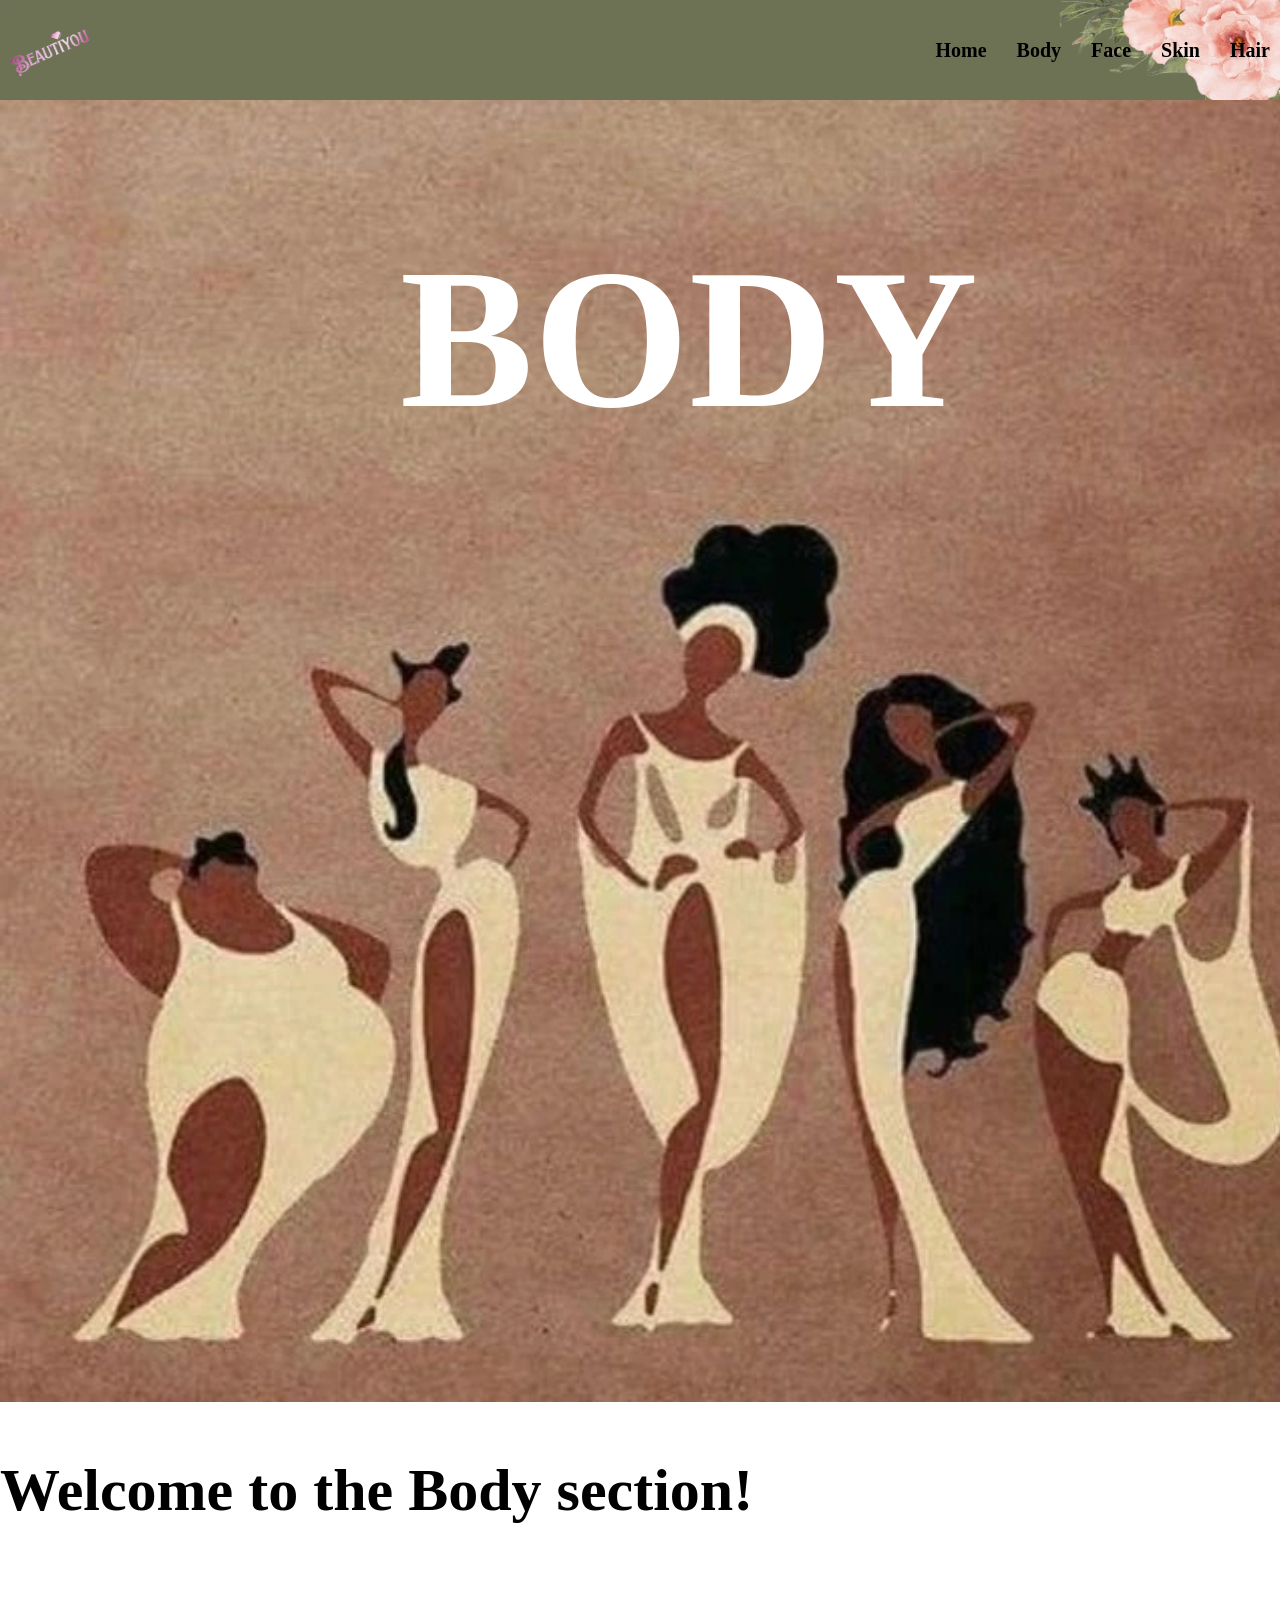
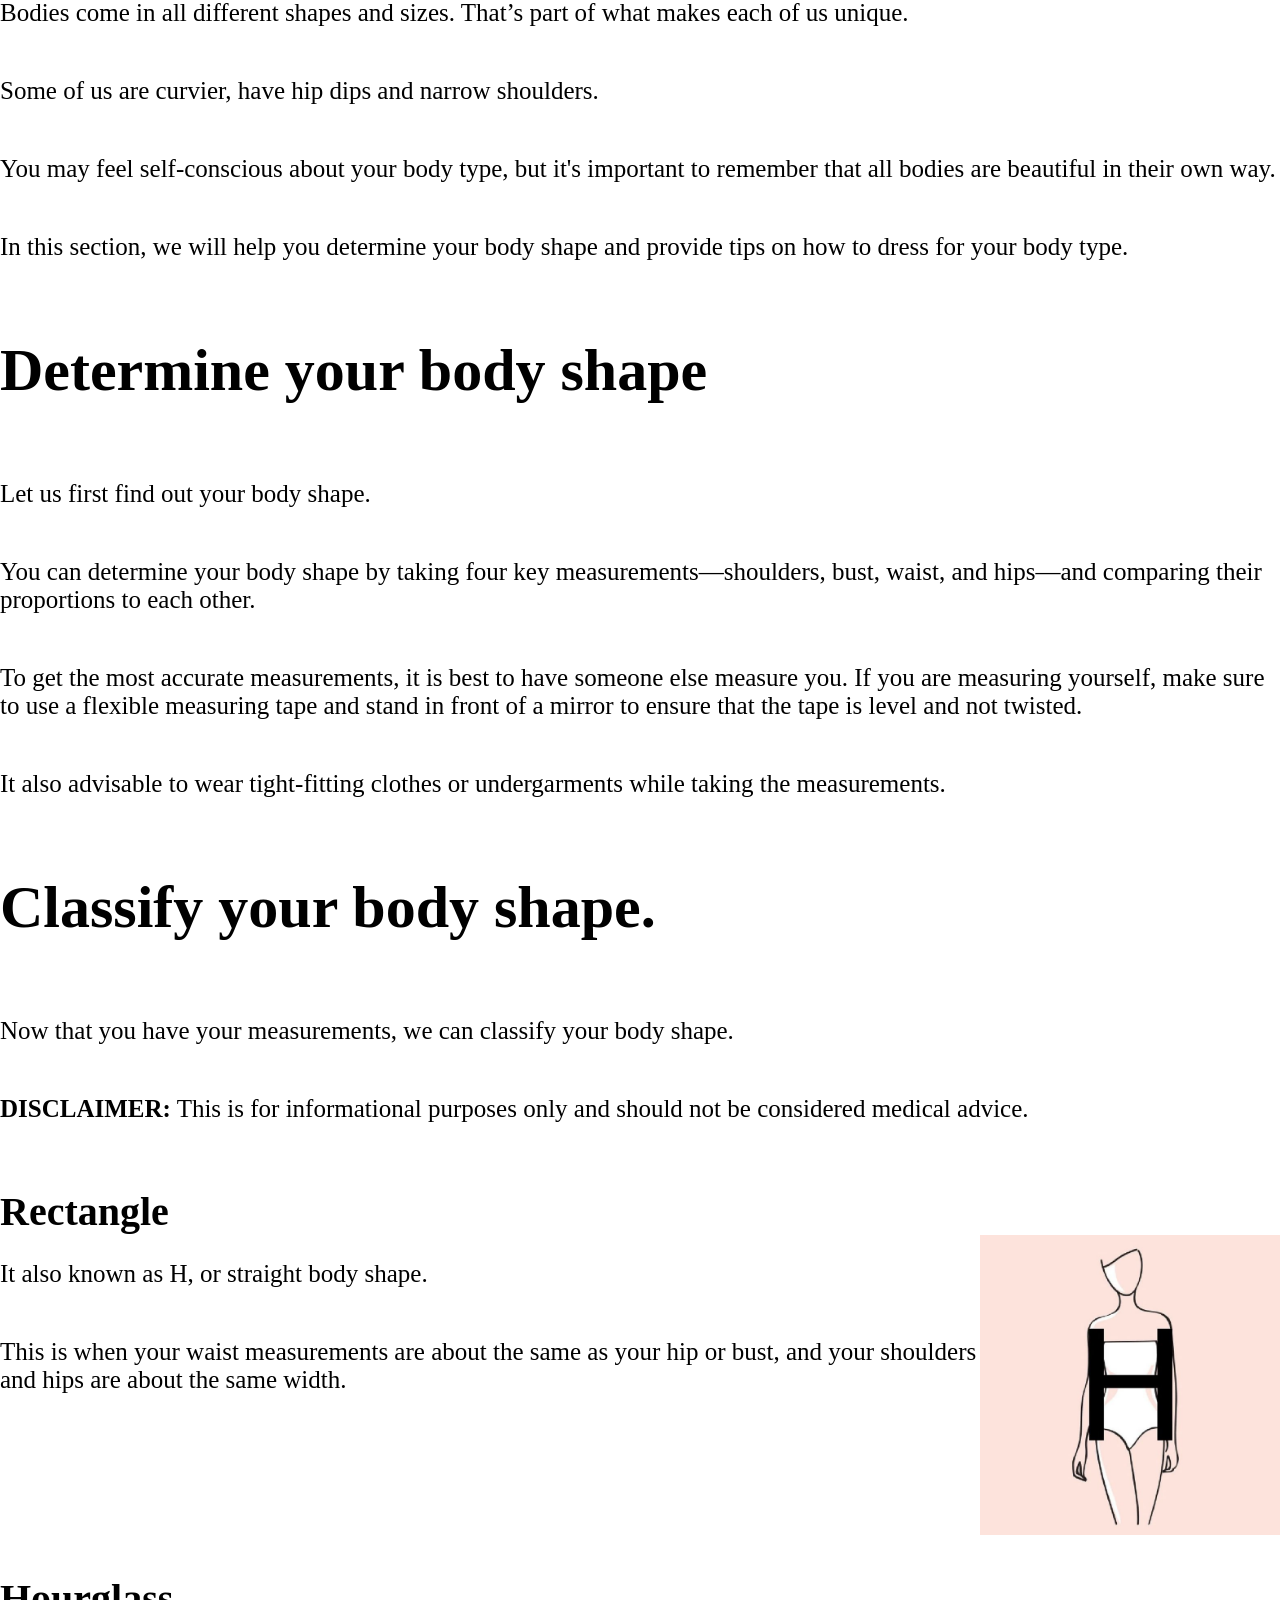
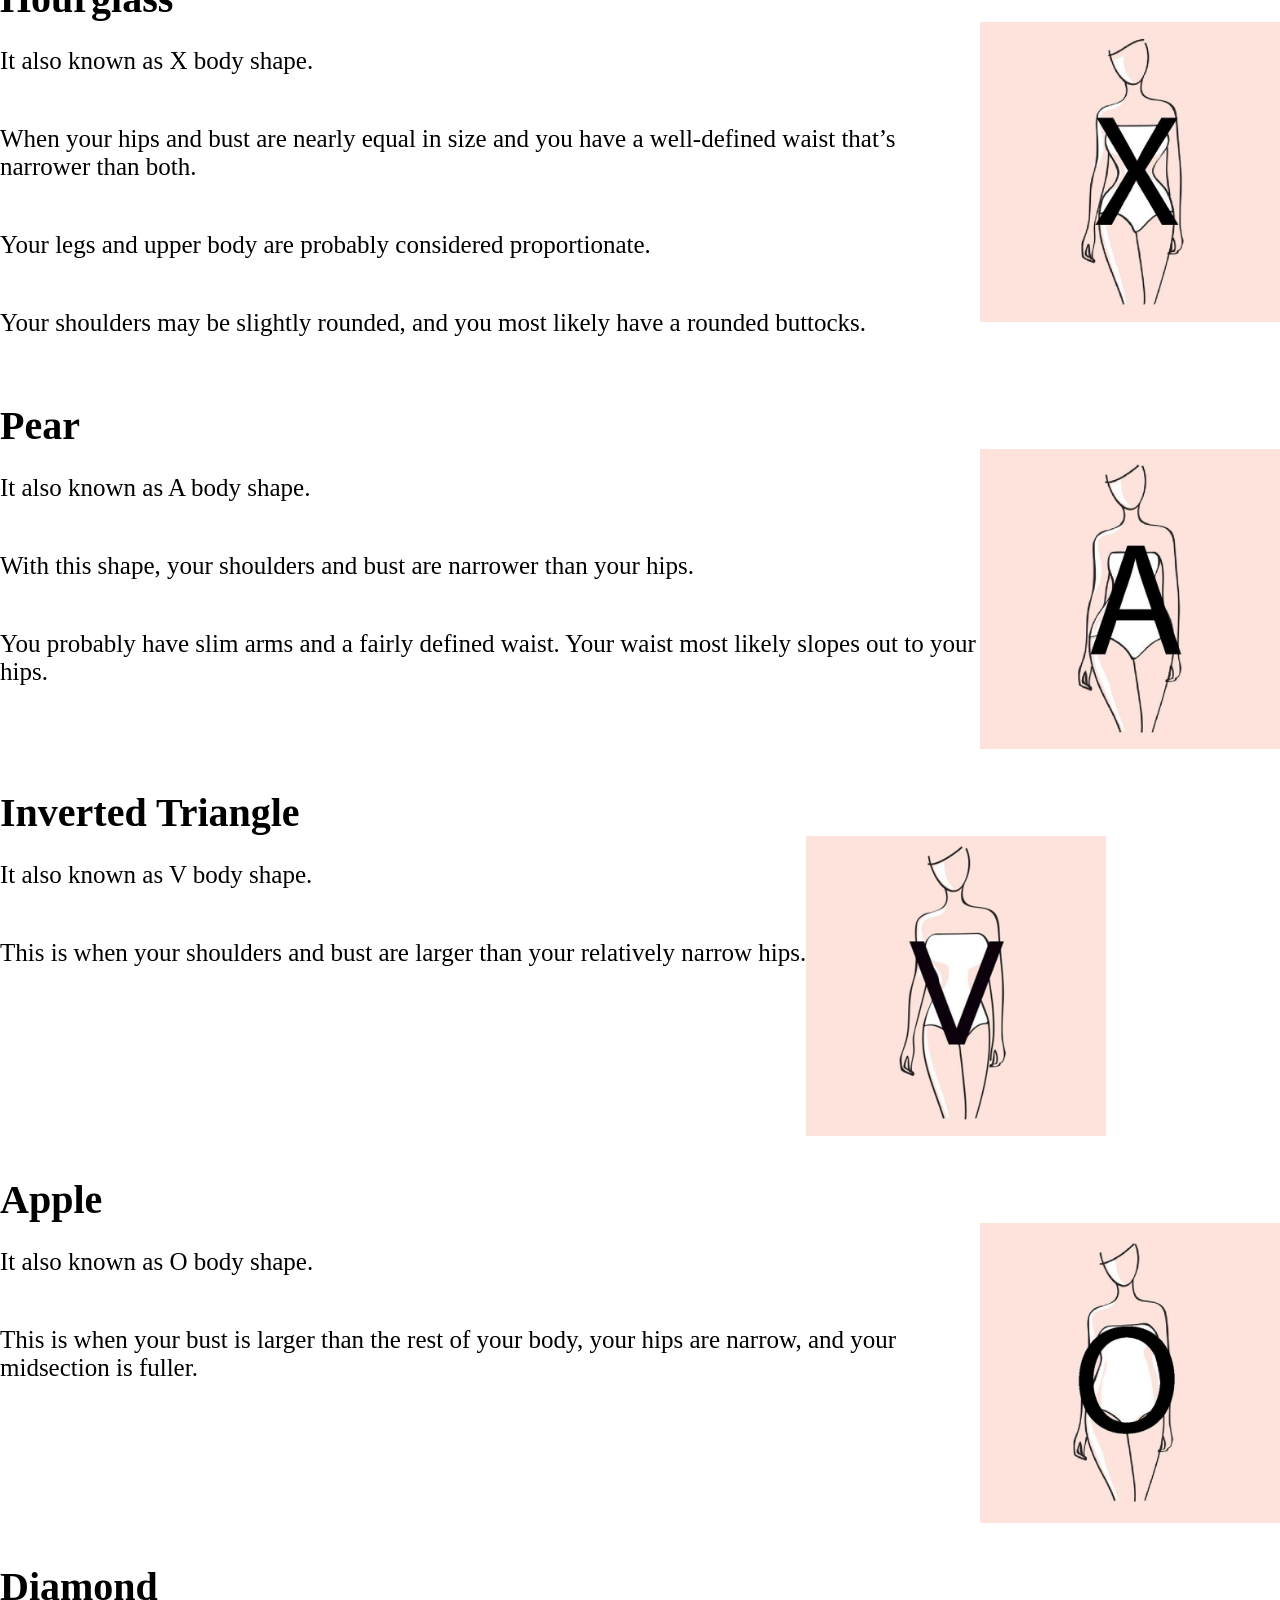
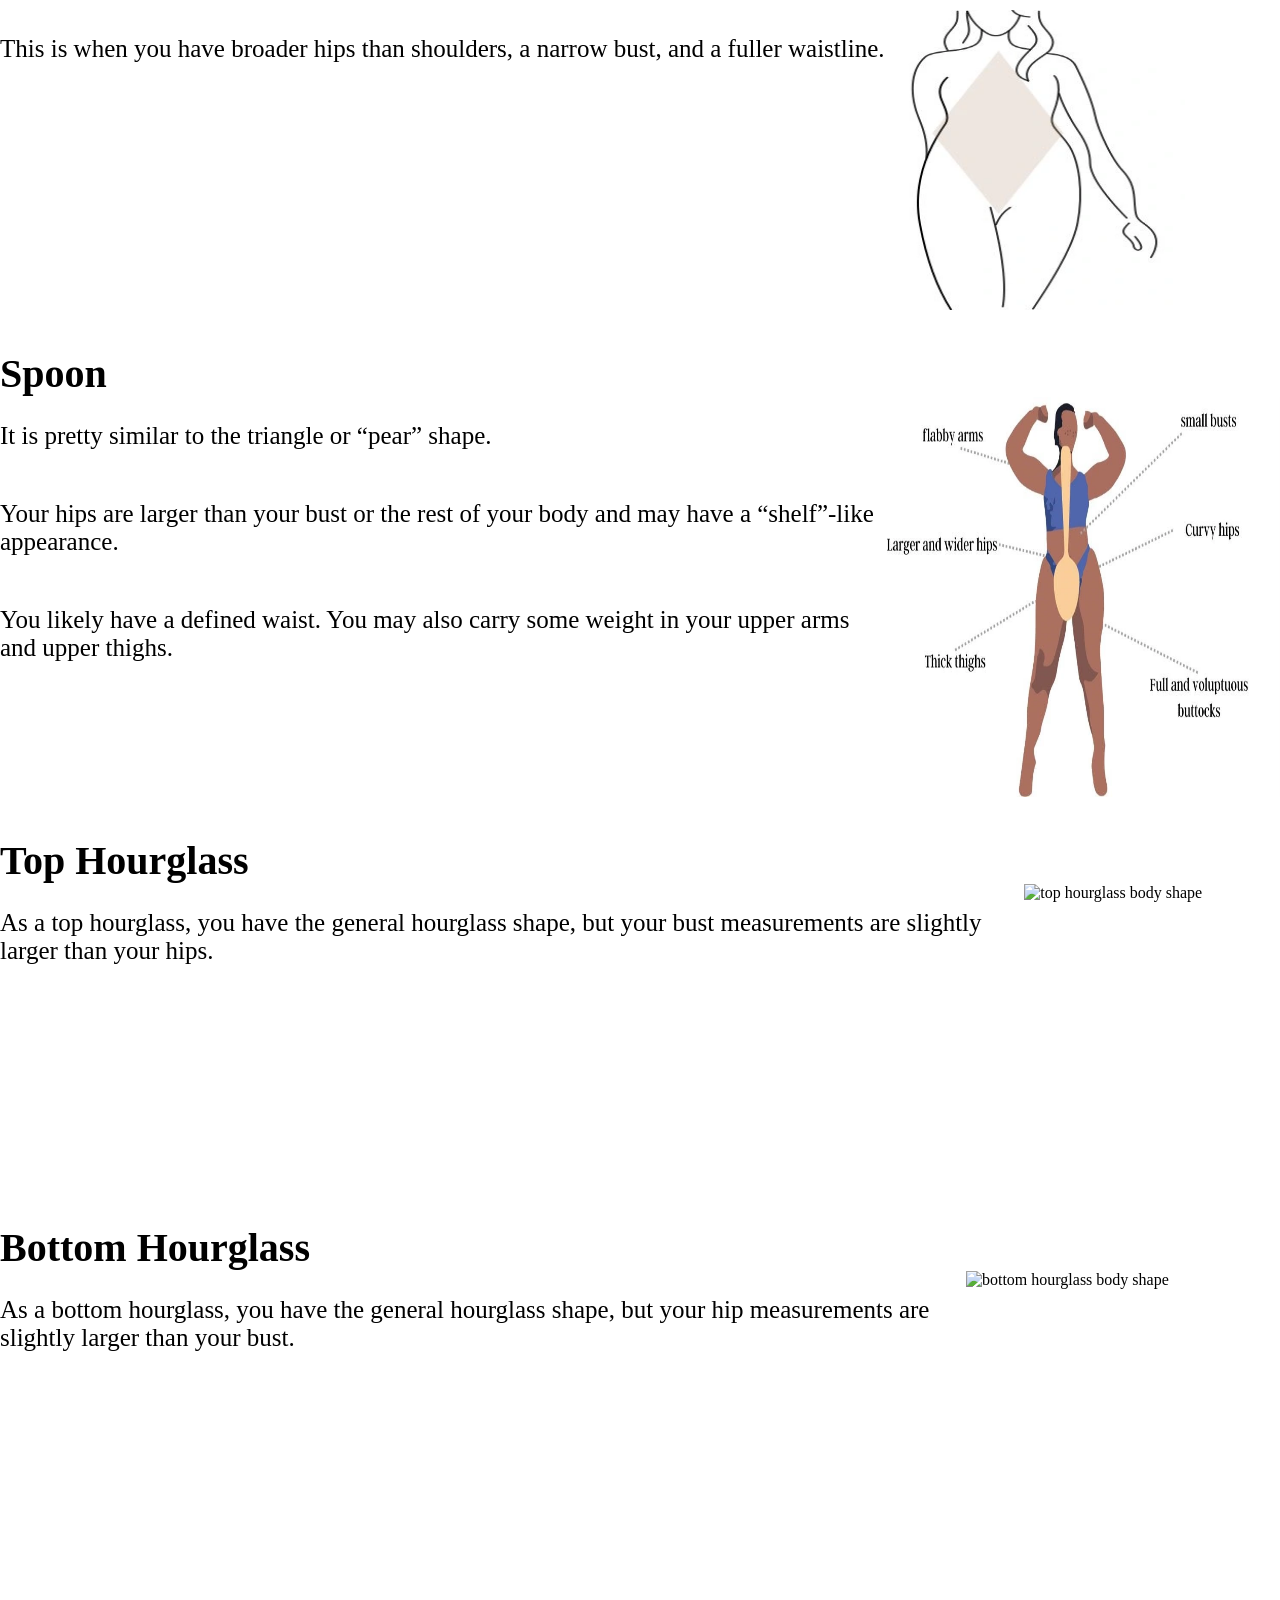
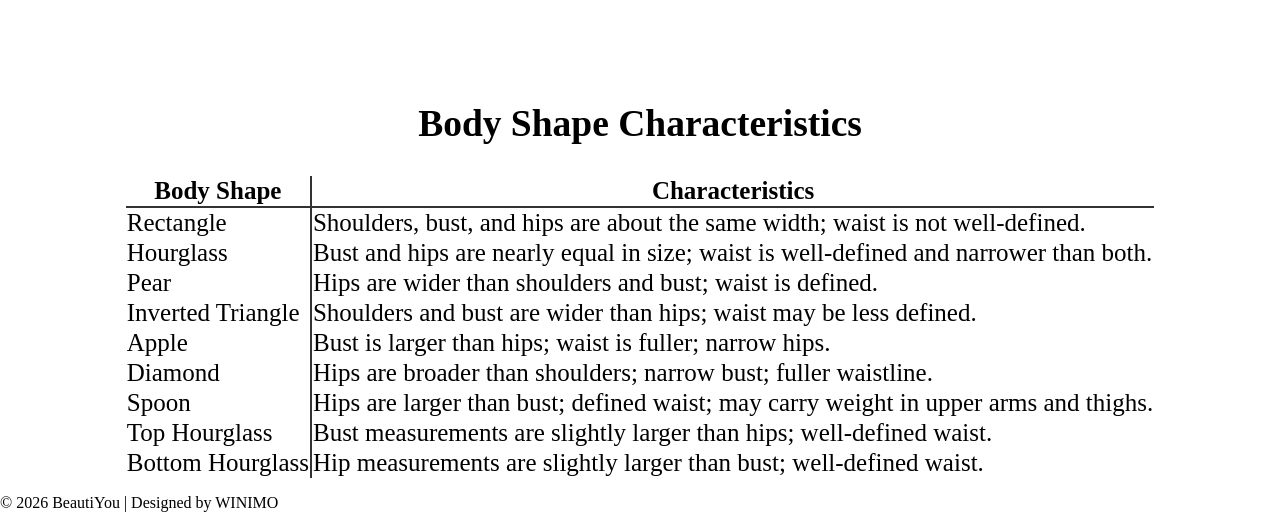
==== body.html @ ff1b0854 "Added new images" ====
<!DOCTYPE html>
<html lang="en">
    <head>
        <meta charset="UTF-8">
        <meta name="viewport"
        content="width=device-width, initial-scale=1.0">
        <link rel="stylesheet" href="fashion.css">
        <link rel="icon" href="fImages/favfash2.webp">
        <title>Body - BeautiYou</title>
    </head>
    <body>
        <nav class="nav-bar">
        <img aria-hidden="true" src="fImages/logo.webp" class="favicon" alt="picture of the favicon" type="image/webp">
        <input type="checkbox" id="nav-toggle" class="nav-toggle-input" hidden>
        <label for="nav-toggle" class="navbar-toggle" aria-label="Toggle navigation">
            <span></span><span></span><span></span>
        </label>
        <ul class="nav-links">
            <li><a href = "index.html">Home</a></li>
            <li><a href = "body.html" class="body-active" target="_self">Body</a></li>
            <li><a href = "face.html">Face</a></li>
            <li><a href = "skin.html">Skin</a></li>
            <li><a href = "hair.html">Hair</a></li>
        </ul>
        </nav>
        <h1 class ="welcomebody">BODY</h1>
        <img src="fImages/hercules2.webp" alt="body image" type="image/webp" class="bodyimg">
        <section class="welcomebody2">
        <h2>Welcome to the Body section!</h2>
        <p>Bodies come in all different shapes and sizes. That’s part of what makes each of us unique. </p>
        <p>Some of us are curvier, have hip dips and narrow shoulders.</p>
        <p>You may feel self-conscious about your body type, but it's important to remember that all bodies are beautiful in their own way.</p>
        <p>In this section, we will help you determine your body shape and provide tips on how to dress for your body type.</p>
        <h2>Determine your body shape</h2>
        <p>Let us first find out your body shape.</p>
        <p>You can determine your body shape by taking four key measurements—shoulders, bust, waist, and hips—and comparing their proportions to each other.</p>
        <p>To get the most accurate measurements, it is best to have someone else measure you. If you are measuring yourself, make sure to use a flexible measuring tape and stand in front of a mirror to ensure that the tape is level and not twisted.</p>
        <p>It also advisable to wear tight-fitting clothes or undergarments while taking the measurements.</p>
        <h2>Classify your body shape.</h2>
        <p>Now that you have your measurements, we can classify your body shape.</p>
        <p><STRONG>DISCLAIMER:</STRONG> This is for informational purposes only and should not be considered medical advice.</p>
        </section>
        <section>
            <h3 class="rectbod">Rectangle</h3>
            <div class="hbody">
                <div class="hbodyp">
                <p>It also known as H, or straight body shape.</p>
                <p>This is when your waist measurements are about the same as your hip or bust, and your shoulders and hips are about the same width.</p>
                </div>
                <img src="fImages/H body shape.webp" alt="H body shape" type="image/webp">
            </div> 
            <h3 class="hourbod">Hourglass</h3>
            <div class ="xbody">
                <div class="xbodyp">
                <p>It also known as X body shape.</p>
                <p>When  your hips and bust are nearly equal in size and you have a well-defined waist that’s narrower than both.</p> 
                <p>Your legs and upper body are probably considered proportionate.</p>
                <p>Your shoulders may be slightly rounded, and you most likely have a rounded buttocks.</p>
                </div>
                <img src="fImages/X body shape.webp" alt="X body shape" type="image/webp">
            </div>
            <h3 class="pearbod">Pear</h3>
            <div class="abody">
                <div class="abodyp">
                <p>It also known as A body shape.</p>
                <p>With this shape, your shoulders and bust are narrower than your hips.</p>
                <p>You probably have slim arms and a fairly defined waist. Your waist most likely slopes out to your hips.</p>
                </div>
                <img src="fImages/A body shape.webp" alt="A body shape" type="image/webp">
            </div>
            <h3 class="invbod">Inverted Triangle</h3>
            <div class ="vbody">
                <div class="vbodyp">
                <p>It also known as V body shape.</p>
                <p>This is when your shoulders and bust are larger than your relatively narrow hips.</p>
                </div>
                <img src="fImages/V body shape.webp" alt="V body shape" type="image/webp">
            </div>
            <h3 class="appbod">Apple</h3>
            <div class = "obody">
                <div class="obodyp">
                <p>It also known as O body shape.</p>
                <p>This is when your bust is larger than the rest of your body, your hips are narrow, and your midsection is fuller.</p>
                </div>
                <img src="fImages/O body shape.webp" alt="O body shape" type="image/webp">
            </div>
            <h3 class="diabod">Diamond</h3>
            <div class = "diamondbody">
                <div class="diamondbodyp">
                <p>This is when you have broader hips than shoulders, a narrow bust, and a fuller waistline.</p>
                </div>
                <img src="fImages/Diamond body shape.webp" alt="diamond body shape" type="image/webp">
            </div>
            <h3 class="spobod">Spoon</h3>
            <div class = "spoonbody">
                <div class="spoonbodyp">
                <p>It is pretty similar to the triangle or “pear” shape.</p>
                <p>Your hips are larger than your bust or the rest of your body and may have a “shelf”-like appearance.</p>
                <p>You likely have a defined waist. You may also carry some weight in your upper arms and upper thighs.</p>
                </div>
                <img src="fImages/Spoon body shape.webp" alt="spoon body shape" type="image/webp">
            </div>
            <h3 class="topbod">Top Hourglass</h3>
            <div class ="tophourglass">
                <div class="tophourglassbodyp">
                <p>As a top hourglass, you have the general hourglass shape, but your bust measurements are slightly larger than your hips.</p>
                </div>
                <img src="fImages/Top hourglass.webp" alt="top hourglass body shape" type="image/webp">
            </div>
            <h3 class="bottombod">Bottom Hourglass</h3>
            <div class = "bottomhourglass">
                <div class="bottomhourglassbodyp">
                <p>As a bottom hourglass, you have the general hourglass shape, but your hip measurements are slightly larger than your bust.</p>
                </div>
                <img src="fImages/Bottom hourglass.webp" alt="bottom hourglass body shape" type="image/webp">
            </div>
        </section>
        <section class="bodyt">
            <table>
                <h2>Body Shape Characteristics</h2>        
            <thead>
                <tr>
                    <th>Body Shape</th>
                    <th>Characteristics</th>
                </tr>
            </thead>
            <tbody>
                <tr>
                    <td>Rectangle</td>
                    <td>Shoulders, bust, and hips are about the same width; waist is not well-defined.</td>
                </tr>
                <tr>
                    <td>Hourglass</td>
                    <td>Bust and hips are nearly equal in size; waist is well-defined and narrower than both.</td>
                </tr>
                <tr>
                    <td>Pear</td>
                    <td>Hips are wider than shoulders and bust; waist is defined.</td>
                </tr>
                <tr>
                    <td>Inverted Triangle</td>
                    <td>Shoulders and bust are wider than hips; waist may be less defined.</td>
                </tr>
                <tr>
                    <td>Apple</td>
                    <td>Bust is larger than hips; waist is fuller; narrow hips.</td>
                </tr>
                <tr>
                    <td>Diamond</td>
                    <td>Hips are broader than shoulders; narrow bust; fuller waistline.</td>
                </tr>
                <tr>
                    <td>Spoon</td>
                    <td>Hips are larger than bust; defined waist; may carry weight in upper arms and thighs.</td>
                </tr>
                <tr>
                    <td>Top Hourglass</td>
                    <td>Bust measurements are slightly larger than hips; well-defined waist.</td>
                </tr>
                <tr>
                    <td>Bottom Hourglass</td>
                    <td>Hip measurements are slightly larger than bust; well-defined waist.</td>
                </tr>
            </tbody>
            </table>
        </section>
    </body>
    <footer class="footer"><p>&#169 2026 BeautiYou | Designed by WINIMO</p></footer>
</html>
---- fashion.css ----
html, body{
    width: 100%;
    min-height: 100vh;
    box-sizing: border-box;
    padding: 0;
    margin: 0;
}
body {
    padding-top: 90px;
    font-family: "Garamond";
}
*, *:before, *:after {
  box-sizing: inherit;
}
.favicon {
    height: 80px;
    width: 80px
}
.nav-bar{
    display: flex;
    justify-content: space-between;
    align-items: center;
    font-size: 20px;
    padding: 10px;
    position: fixed;
    left: 0;
    right: 0;
    top: 0;
    width: 100%;
    background-color: #ffffff;
    z-index: 1000;
    background-image: url(fImages/background-self.webp);
    background-size: cover;
}
.nav-bar1{
    display: flex;
    justify-content: space-between;
    align-items: center;
    font-size: 20px;
    padding: 10px;
    position: absolute;
    left: 0;
    right: 0;
    top: 0;
    width: 100%;
    background-color: #ffffff;
    z-index: 1000;
}
.index {
    display: flow-root;
    margin-top: -90px;
    padding-top: 90px;
    min-height: 100vh;
    background-image: url(fImages/background-self.webp);
    background-size: cover;
}
.index .nav-bar1 {
    background-color: transparent;
    background-image: none;
}
.nav-links a {
    text-decoration: none;
    color: #000000;
    font-weight: bold;
}
.welcome{
    font-family: 'Times New Roman', Times, serif;
    font-size: 100px;
    text-align: center;
    padding-top: 100px;
}
.welh2 h2{
    font-size: 45px;
}
.welh2 p{
    font-size: 25px;
}
.bea{
    font-size: 33px;
}
.nav-links {
    list-style: none;
    display: flex;
    justify-content: space-between;
    align-items: center;
    gap: 30px;
}
.body-outline-wrap {
    position: relative;
    width: 900px;
    max-width: 100%;
    aspect-ratio: 1;
    margin-inline: auto;
}
.body-outline {
    display: block;
    width: 100%;
    height: 100%;
    object-fit: contain;
}
.body-face-link,
.body-skin-link,
.body-hair-link,
.body-body-link {
    position: absolute;
    z-index: 1;
    height: 7.8%;
}
.body-face-link {
    left: 24.5%;
    top: 13%;
    width: 14.5%;
}
.body-skin-link {
    left: 83%;
    top: 47.5%;
    width: 14%;
}
.body-hair-link {
    left: 58.4%;
    top: 22.2%;
    width: 14.2%;
}
.body-body-link {
    left: 5%;
    top: 58.4%;
    width: 15.6%;
}
.body-face-link:focus-visible,
.body-skin-link:focus-visible,
.body-hair-link:focus-visible,
.body-body-link:focus-visible {
    outline: 3px solid #ffffff;
    outline-offset: 2px;
}
.welcomebody{
    font-size: 200px;
    text-align: center;
    position:absolute;
    color:#ffffff;
    left: 400px;
}
.bodyimg{
    width: 1350px;
    height: auto;
}
.welcomebody2{
    display: flex;
    flex-direction: column;
    align-items: flex-start;
    margin: 0;
}
.welcomebody2 h2{
    font-size: 60px;
}
.welcomebody2 p{
    font-size: 25px;
}
.rectbod{
    font-size: 40px;
    margin-bottom: 0;
}
.hbody {
    display: flex;
    flex-direction: row;
}
.hbodyp{
    display: flex;
    flex-direction: column;
    align-items: flex-start;
    font-size: 25px;
    margin-bottom: 0;
}
.hbody img{
    height: 300px;
    width: 300px; 
}
.hourbod{
    font-size: 40px;
    margin-bottom: 0;
}
.xbody{
   display: flex;
   flex-direction: row; 
}
.xbodyp{
    display: flex;
    flex-direction: column;
    align-items: flex-start;
    font-size: 25px;
    margin-bottom: 0;
}
.xbody img{
    height: 300px;
    width: 300px;
}
.pearbod{
    font-size: 40px;
    margin-bottom: 0;
}
.abody{
   display: flex;
   flex-direction: row; 
}
.abodyp{
    display: flex;
    flex-direction: column;
    align-items: flex-start;
    font-size: 25px;
    margin-bottom: 0;
}
.abody img{
    height: 300px;
    width: 300px; 
}
.invbod{
    font-size: 40px;
    margin-bottom: 0;
}
.vbody{
    display: flex;
    flex-direction: row; 
}
.vbodyp{
    display: flex;
    flex-direction: column;
    align-items: flex-start;
    font-size: 25px;
    margin-bottom: 0;
}
.vbody img{
    height: 300px;
    width: 300px;
}
.appbod{
    font-size: 40px;
    margin-bottom: 0;
}
.obody{
    display: flex;
    flex-direction: row; 
}
.obodyp{
    display: flex;
    flex-direction: column;
    align-items: flex-start;
    font-size: 25px;
    margin-bottom: 0;
}
.obody img{
    height: 300px;
    width: 300px; 
}
.diabod{
    font-size: 40px;
    margin-bottom: 0;
}
.diamondbody{
   display: flex;
   flex-direction: row; 
}
.diamondbodyp{
    display: flex;
    flex-direction: column;
    align-items: flex-start;
    margin-bottom: 0;
    font-size: 25px;
}
.diamondbody img{
    height: 300px;
    width: 300px; 
}
.spobod{
    font-size: 40px;
    margin-bottom: 0;
}
.spoonbody{
   display: flex;
   flex-direction: row; 
}
.spoonbodyp{
    display: flex;
    flex-direction: column;
    align-items: flex-start;
    font-size: 25px;
}
.spoonbody img{
    height: 400px;
    width: 400px; 
}
.topbod{
    font-size: 40px;
    margin-bottom: 0;
}
.tophourglass{
   display: flex;
   flex-direction: row; 
}
.tophourglassbodyp{
    display: flex;
    flex-direction: column;
    align-items: flex-start;
    font-size: 25px;
    margin-bottom: 0;
}
.tophourglass img{
    height: 300px;
    width: 300px; 
}
.bottombod{
    font-size: 40px;
    margin-bottom: 0;
}
.bottomhourglass{
   display: flex;
   flex-direction: row; 
}
.bottomhourglassbodyp{
    display: flex;
    flex-direction: column;
    align-items: flex-start;
    font-size: 25px;
}
.bottomhourglass img{
   height: 400px;
    width: 400px; 
}
.bodyt{
    display: flex;
    flex-direction: column;
    align-items: center;
    font-size: 25px;
} 
.bodyt table {
    border-collapse: collapse;
}

.bodyt thead th {
    border-bottom: 2px solid #333;
}

.bodyt th:first-child,
.bodyt td:first-child {
    border-right: 2px solid #333;
}
.faceimg{
    width: 1350px;
    height: 1000px;
}
.face-content{
    display: flex;
    flex-direction: column;
    align-items: flex-start;
}
.face-content h2{
    font-size: 40px;
}
.face-content p{
    font-size: 25px;
}
.face-content h3{
    font-size: 35px;
}
.face-content h4{
    font-size: 30px;
} 
.forehead {
    display: flex;
    flex-direction: column;
    align-items: flex-start;
}
.forep{
    font-size: 25px;
}
.cheekbone {
    display: flex;
    flex-direction: column;
    align-items: flex-start;
}
.cheekp{
    font-size: 25px;
}
.jawline {
    display: flex;
    flex-direction: column;
    align-items: flex-start;
}
.jawp{
    font-size: 25px;
}
.facelength {
    display: flex;
    flex-direction: column;
    align-items: flex-start;
}
.facelp{
    font-size: 25px;
}
.oval {
    display: flex;
    flex-direction: row;
    align-items: center;
}
.ovalp{
    font-size: 25px;
}
.round {
    display: flex;
    flex-direction: row;
    align-items: center;
}
.roundp{
    font-size: 25px;
}
.square {
    display: flex;
    flex-direction: row;
    align-items: center;
}
.squarep{
    font-size: 25px;
}
.heart {
    display: flex;
    flex-direction: row;
    align-items: center;
}
.heartp{
    font-size: 25px;
}
.diamond {
    display: flex;
    flex-direction: row;
    align-items: center;
}
.diamondp{
    font-size: 25px;
}
.rectangle {
    display: flex;
    flex-direction: row;
    align-items: center;
}
.rectanglep{
    font-size: 25px;
}
.oblong {
    display: flex;
    flex-direction: row;
    align-items: center;
}
.oblongp{
    font-size: 25px;
}
.triangle {
    display: flex;
    flex-direction: row;
    align-items: center;
}
.trianglep{
    font-size: 25px;
}
.inverted-triangle {
    display: flex;
    flex-direction: row;
    align-items: center;
}
.inverted-trianglep{
    font-size: 25px;
}
.shapeimg{
    width: 400px;
    height: 400px;
}
.hairimg{
    width: 1350px;
    height: 800px;
}
.skinimg{
    width: 1350px;
    height: 750px;
}
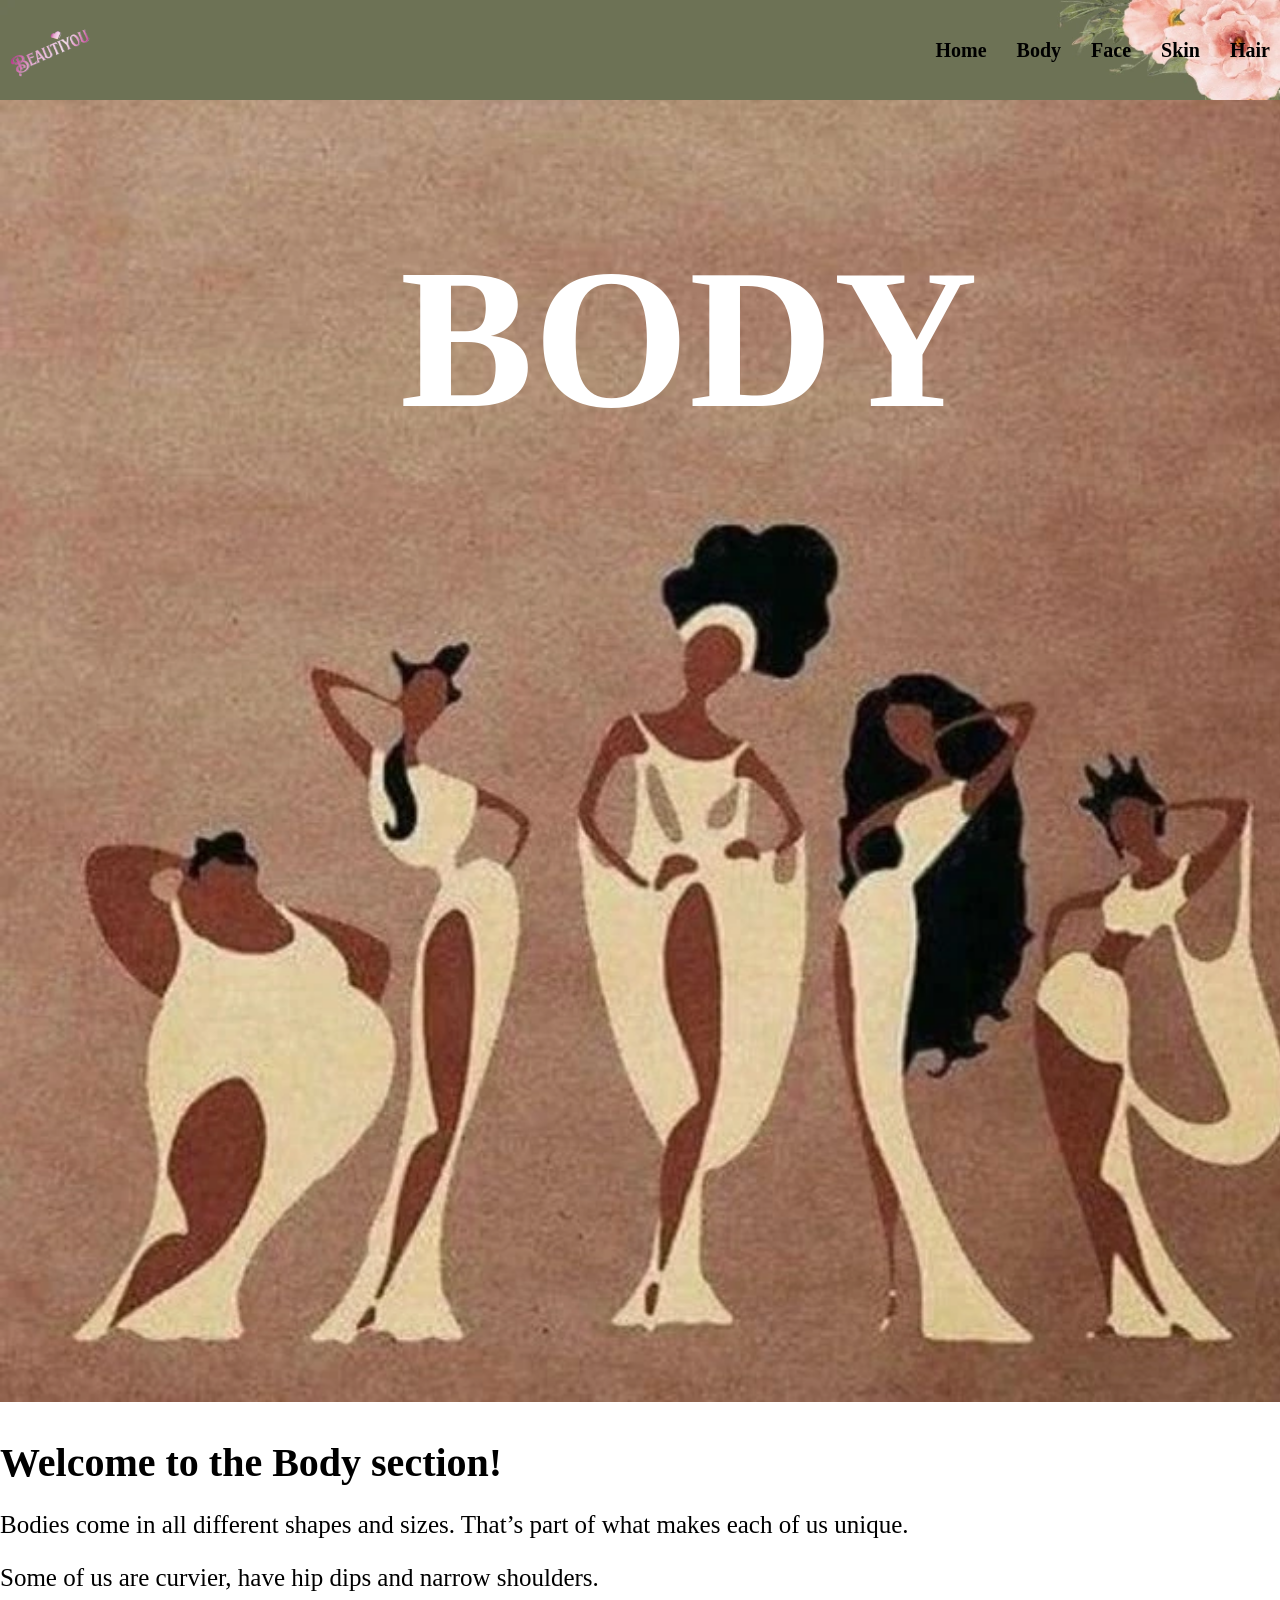
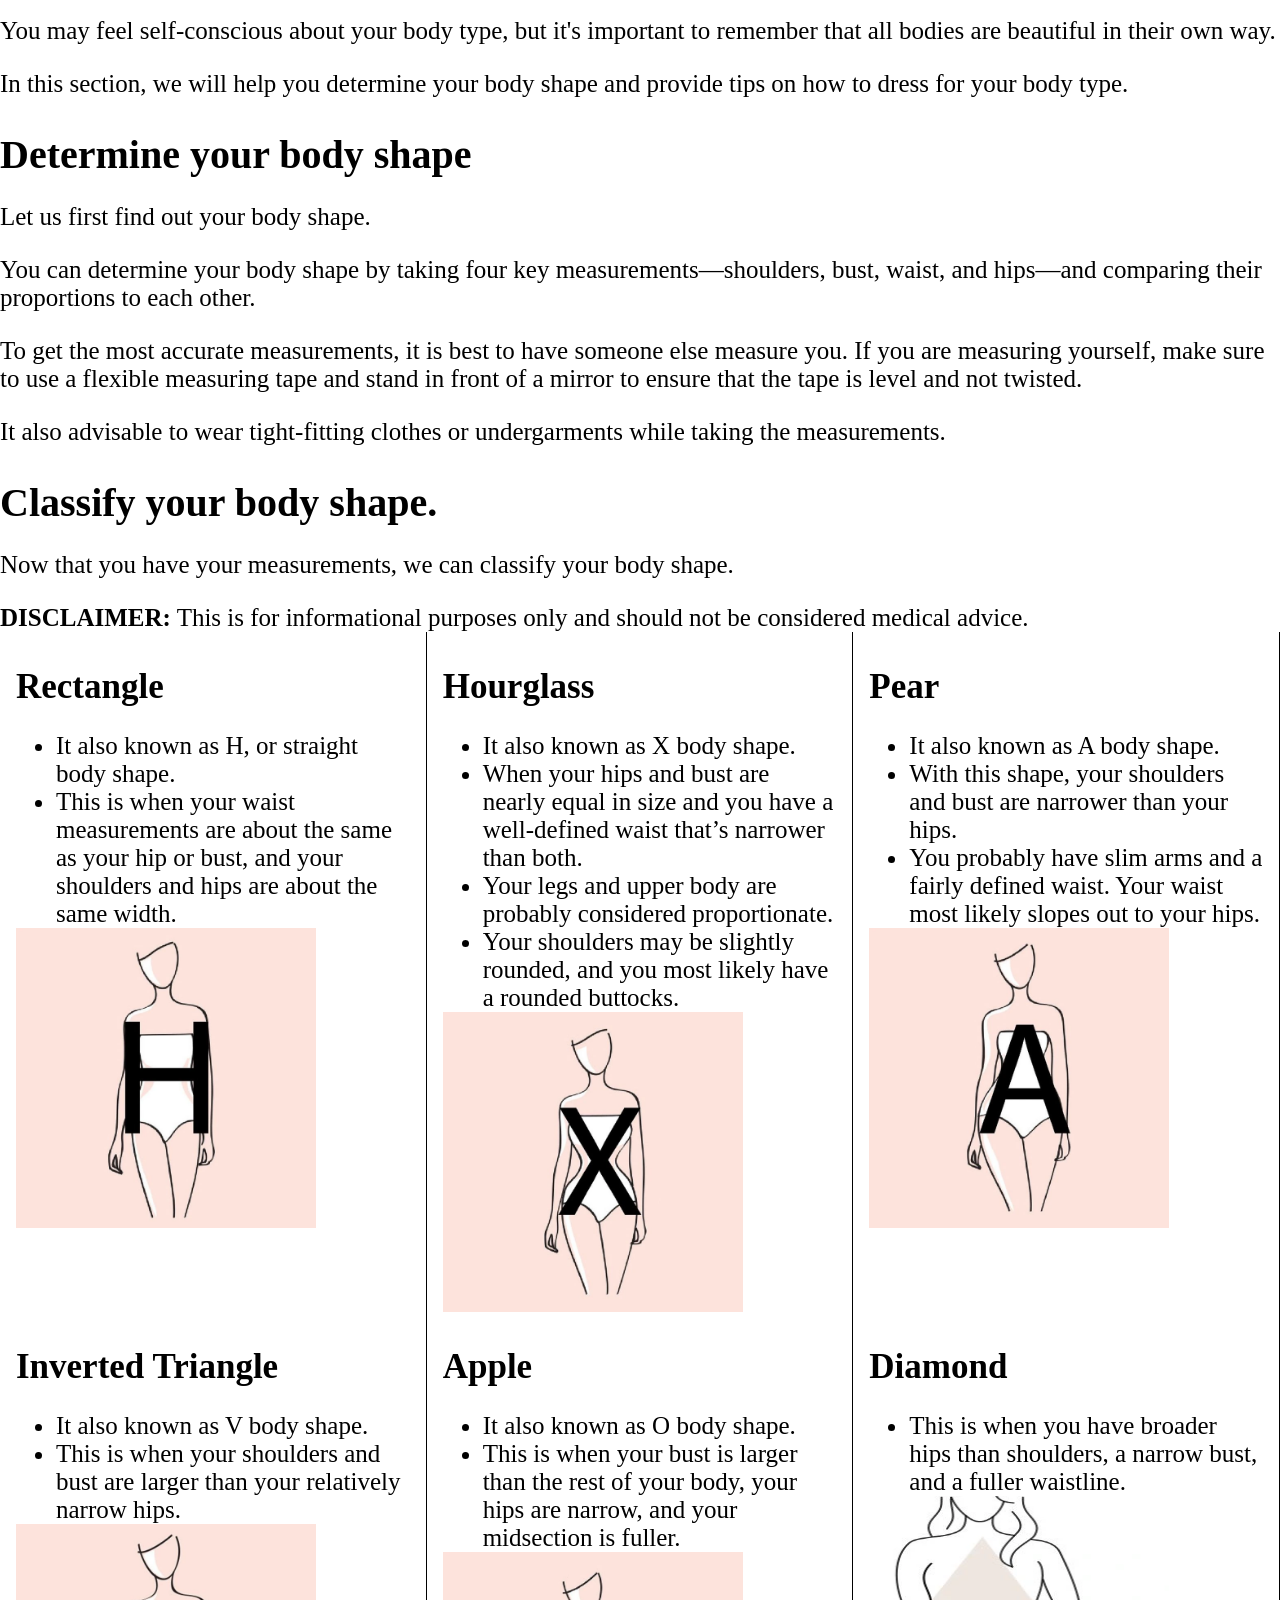
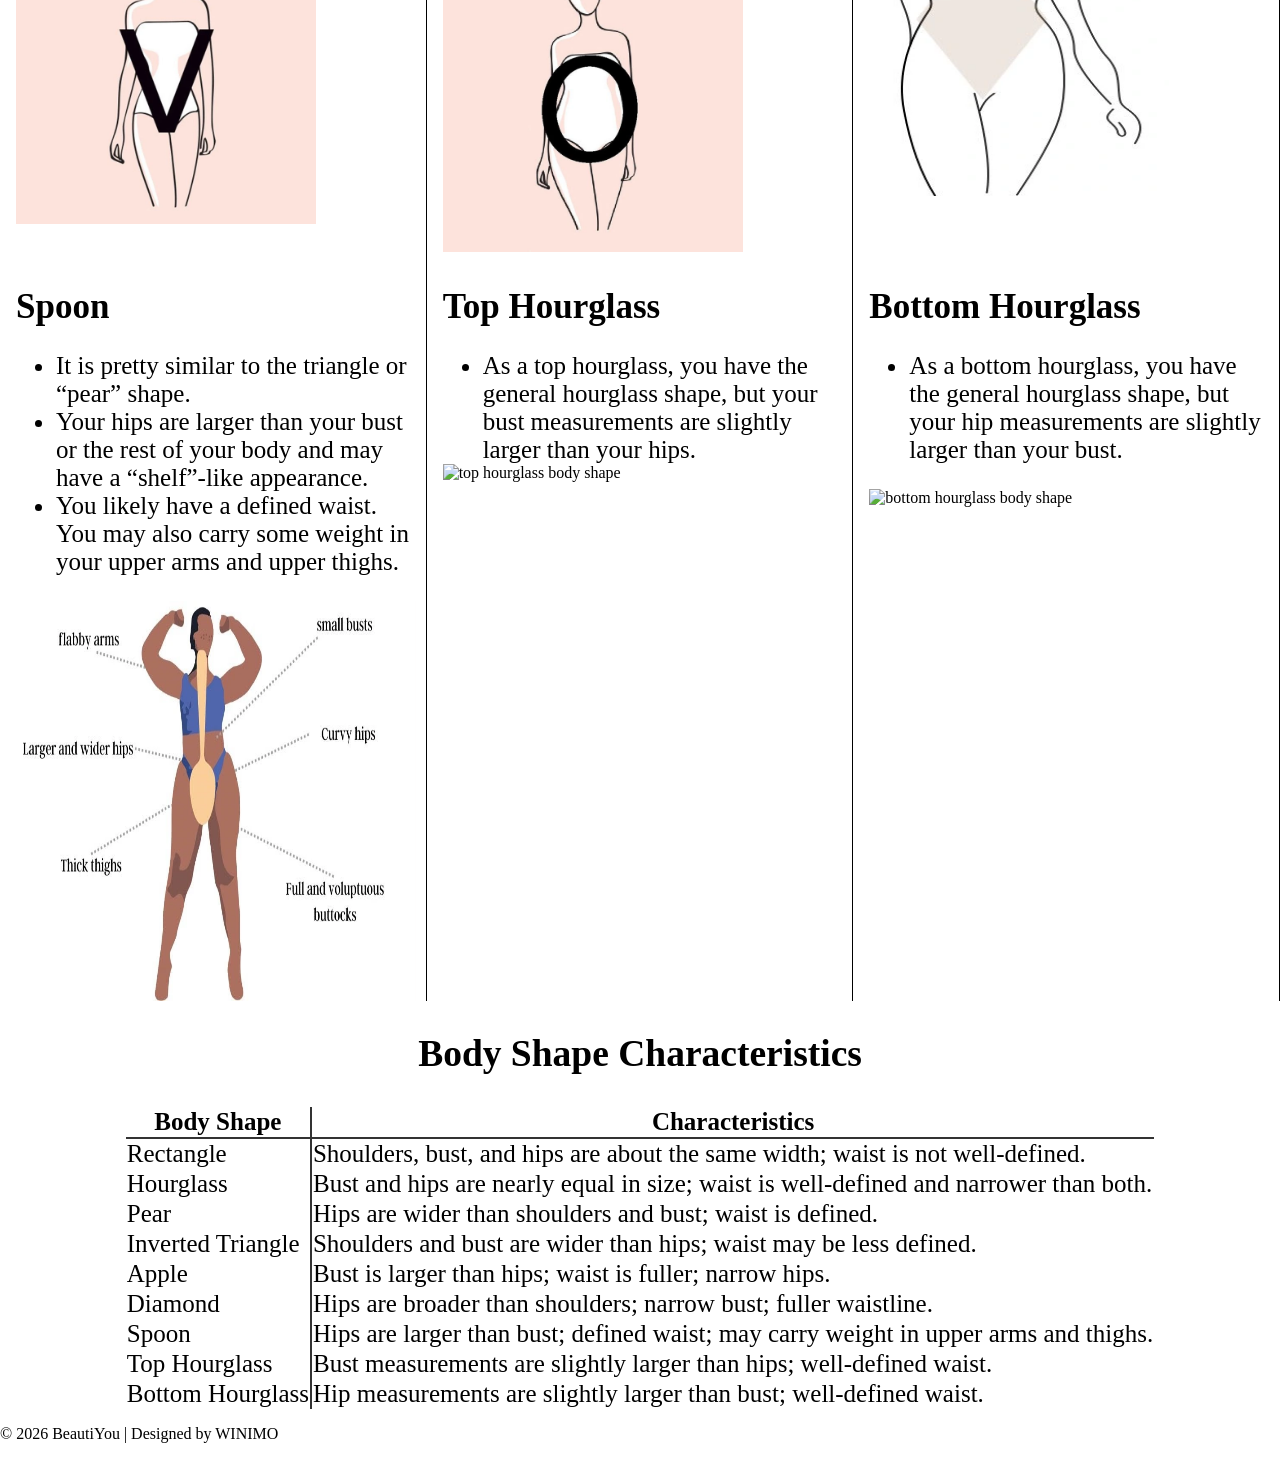
==== commit e5e85715: "Added body flex column" ====
--- a/body.html
+++ b/body.html
@@ -25,7 +25,7 @@
         </nav>
         <h1 class ="welcomebody">BODY</h1>
         <img src="fImages/hercules2.webp" alt="body image" type="image/webp" class="bodyimg">
-        <section class="welcomebody2">
+        <section class="body-content">
         <h2>Welcome to the Body section!</h2>
         <p>Bodies come in all different shapes and sizes. That’s part of what makes each of us unique. </p>
         <p>Some of us are curvier, have hip dips and narrow shoulders.</p>
@@ -39,80 +39,84 @@
         <h2>Classify your body shape.</h2>
         <p>Now that you have your measurements, we can classify your body shape.</p>
         <p><STRONG>DISCLAIMER:</STRONG> This is for informational purposes only and should not be considered medical advice.</p>
-        </section>
-        <section>
-            <h3 class="rectbod">Rectangle</h3>
+            <div class="bodyshape">
             <div class="hbody">
-                <div class="hbodyp">
-                <p>It also known as H, or straight body shape.</p>
-                <p>This is when your waist measurements are about the same as your hip or bust, and your shoulders and hips are about the same width.</p>
-                </div>
+            <h3>Rectangle</h3>
+            <ul class="hbodyp">
+                <li>It also known as H, or straight body shape.</li>
+                <li>This is when your waist measurements are about the same as your hip or bust, and your shoulders and hips are about the same width.</li>
+            </ul>
                 <img src="fImages/H body shape.webp" alt="H body shape" type="image/webp">
-            </div> 
-            <h3 class="hourbod">Hourglass</h3>
+            </div>
             <div class ="xbody">
-                <div class="xbodyp">
-                <p>It also known as X body shape.</p>
-                <p>When  your hips and bust are nearly equal in size and you have a well-defined waist that’s narrower than both.</p> 
-                <p>Your legs and upper body are probably considered proportionate.</p>
-                <p>Your shoulders may be slightly rounded, and you most likely have a rounded buttocks.</p>
-                </div>
+            <h3>Hourglass</h3>
+                <ul class="xbodyp">
+                <li>It also known as X body shape.</li>
+                <li>When  your hips and bust are nearly equal in size and you have a well-defined waist that’s narrower than both.</li> 
+                <li>Your legs and upper body are probably considered proportionate.</li>
+                <li>Your shoulders may be slightly rounded, and you most likely have a rounded buttocks.</li>
+                </ul>
                 <img src="fImages/X body shape.webp" alt="X body shape" type="image/webp">
             </div>
-            <h3 class="pearbod">Pear</h3>
             <div class="abody">
-                <div class="abodyp">
-                <p>It also known as A body shape.</p>
-                <p>With this shape, your shoulders and bust are narrower than your hips.</p>
-                <p>You probably have slim arms and a fairly defined waist. Your waist most likely slopes out to your hips.</p>
-                </div>
+            <h3>Pear</h3>
+                <ul class="abodyp">
+                <li>It also known as A body shape.</li>
+                <li>With this shape, your shoulders and bust are narrower than your hips.</li>
+                <li>You probably have slim arms and a fairly defined waist. Your waist most likely slopes out to your hips.</li>
+                </ul>
                 <img src="fImages/A body shape.webp" alt="A body shape" type="image/webp">
             </div>
-            <h3 class="invbod">Inverted Triangle</h3>
+            </div>
+            <div class="bodyshape">
             <div class ="vbody">
-                <div class="vbodyp">
-                <p>It also known as V body shape.</p>
-                <p>This is when your shoulders and bust are larger than your relatively narrow hips.</p>
-                </div>
+            <h3>Inverted Triangle</h3>
+                <ul class="vbodyp">
+                <li>It also known as V body shape.</li>
+                <li>This is when your shoulders and bust are larger than your relatively narrow hips.</li>
+                </ul>
                 <img src="fImages/V body shape.webp" alt="V body shape" type="image/webp">
             </div>
-            <h3 class="appbod">Apple</h3>
             <div class = "obody">
-                <div class="obodyp">
-                <p>It also known as O body shape.</p>
-                <p>This is when your bust is larger than the rest of your body, your hips are narrow, and your midsection is fuller.</p>
-                </div>
+            <h3>Apple</h3>
+                <ul class="obodyp">
+                <li>It also known as O body shape.</li>
+                <li>This is when your bust is larger than the rest of your body, your hips are narrow, and your midsection is fuller.</li>
+                </ul>
                 <img src="fImages/O body shape.webp" alt="O body shape" type="image/webp">
             </div>
-            <h3 class="diabod">Diamond</h3>
             <div class = "diamondbody">
-                <div class="diamondbodyp">
-                <p>This is when you have broader hips than shoulders, a narrow bust, and a fuller waistline.</p>
-                </div>
+            <h3>Diamond</h3>
+                <ul class="diamondbodyp">
+                <li>This is when you have broader hips than shoulders, a narrow bust, and a fuller waistline.</li>
+                </ul>
                 <img src="fImages/Diamond body shape.webp" alt="diamond body shape" type="image/webp">
             </div>
-            <h3 class="spobod">Spoon</h3>
+            </div>
+            <div class="bodyshape">
             <div class = "spoonbody">
-                <div class="spoonbodyp">
-                <p>It is pretty similar to the triangle or “pear” shape.</p>
-                <p>Your hips are larger than your bust or the rest of your body and may have a “shelf”-like appearance.</p>
-                <p>You likely have a defined waist. You may also carry some weight in your upper arms and upper thighs.</p>
-                </div>
+            <h3>Spoon</h3>
+                <ul class="spoonbodyp">
+                <li>It is pretty similar to the triangle or “pear” shape.</li>
+                <li>Your hips are larger than your bust or the rest of your body and may have a “shelf”-like appearance.</li>
+                <li>You likely have a defined waist. You may also carry some weight in your upper arms and upper thighs.</li>
+                </ul>
                 <img src="fImages/Spoon body shape.webp" alt="spoon body shape" type="image/webp">
             </div>
-            <h3 class="topbod">Top Hourglass</h3>
             <div class ="tophourglass">
-                <div class="tophourglassbodyp">
-                <p>As a top hourglass, you have the general hourglass shape, but your bust measurements are slightly larger than your hips.</p>
-                </div>
+            <h3>Top Hourglass</h3>
+                <ul class="tophourglassbodyp">
+                <li>As a top hourglass, you have the general hourglass shape, but your bust measurements are slightly larger than your hips.</li>
+                </ul>
                 <img src="fImages/Top hourglass.webp" alt="top hourglass body shape" type="image/webp">
             </div>
-            <h3 class="bottombod">Bottom Hourglass</h3>
             <div class = "bottomhourglass">
-                <div class="bottomhourglassbodyp">
-                <p>As a bottom hourglass, you have the general hourglass shape, but your hip measurements are slightly larger than your bust.</p>
-                </div>
+            <h3>Bottom Hourglass</h3>
+                <ul class="bottomhourglassbodyp">
+                <li>As a bottom hourglass, you have the general hourglass shape, but your hip measurements are slightly larger than your bust.</li>
+                </ul>
                 <img src="fImages/Bottom hourglass.webp" alt="bottom hourglass body shape" type="image/webp">
+            </div>
             </div>
         </section>
         <section class="bodyt">
--- a/fashion.css
+++ b/fashion.css
@@ -144,25 +144,44 @@
     width: 1350px;
     height: auto;
 }
-.welcomebody2{
-    display: flex;
-    flex-direction: column;
-    align-items: flex-start;
-    margin: 0;
-}
-.welcomebody2 h2{
-    font-size: 60px;
-}
-.welcomebody2 p{
-    font-size: 25px;
-}
-.rectbod{
+body-content{
+    display: flex;
+    flex-direction: column;
+    align-items: flex-start;
+    margin-bottom: 0;
+}
+.body-content h2{
     font-size: 40px;
     margin-bottom: 0;
 }
+.body-content p{
+    font-size: 25px;
+    margin-bottom: 0;
+}
+.body-content h3{
+    font-size: 35px;
+    margin-bottom: 0;
+    display: flex;
+    flex-direction: column;
+}
+.bodyshape{
+    display: flex;
+    width: 100%;
+    flex-direction: row;
+    align-items: stretch;
+}
+.bodyshape > div{
+    flex: 1;
+    min-width: 0;
+    padding: 0 16px;
+    border-right: 1px solid currentColor;
+}
+.faceshape > div:last-child{
+    border-right: none;
+}
 .hbody {
     display: flex;
-    flex-direction: row;
+    flex-direction: column;
 }
 .hbodyp{
     display: flex;
@@ -174,14 +193,10 @@
 .hbody img{
     height: 300px;
     width: 300px; 
-}
-.hourbod{
-    font-size: 40px;
-    margin-bottom: 0;
 }
 .xbody{
    display: flex;
-   flex-direction: row; 
+   flex-direction: column; 
 }
 .xbodyp{
     display: flex;
@@ -193,14 +208,10 @@
 .xbody img{
     height: 300px;
     width: 300px;
-}
-.pearbod{
-    font-size: 40px;
-    margin-bottom: 0;
 }
 .abody{
    display: flex;
-   flex-direction: row; 
+   flex-direction: column; 
 }
 .abodyp{
     display: flex;
@@ -213,13 +224,9 @@
     height: 300px;
     width: 300px; 
 }
-.invbod{
-    font-size: 40px;
-    margin-bottom: 0;
-}
 .vbody{
     display: flex;
-    flex-direction: row; 
+    flex-direction: column; 
 }
 .vbodyp{
     display: flex;
@@ -232,13 +239,9 @@
     height: 300px;
     width: 300px;
 }
-.appbod{
-    font-size: 40px;
-    margin-bottom: 0;
-}
 .obody{
     display: flex;
-    flex-direction: row; 
+    flex-direction: column; 
 }
 .obodyp{
     display: flex;
@@ -250,14 +253,10 @@
 .obody img{
     height: 300px;
     width: 300px; 
-}
-.diabod{
-    font-size: 40px;
-    margin-bottom: 0;
 }
 .diamondbody{
    display: flex;
-   flex-direction: row; 
+   flex-direction: column; 
 }
 .diamondbodyp{
     display: flex;
@@ -269,14 +268,10 @@
 .diamondbody img{
     height: 300px;
     width: 300px; 
-}
-.spobod{
-    font-size: 40px;
-    margin-bottom: 0;
 }
 .spoonbody{
    display: flex;
-   flex-direction: row; 
+   flex-direction: column; 
 }
 .spoonbodyp{
     display: flex;
@@ -288,13 +283,9 @@
     height: 400px;
     width: 400px; 
 }
-.topbod{
-    font-size: 40px;
-    margin-bottom: 0;
-}
 .tophourglass{
    display: flex;
-   flex-direction: row; 
+   flex-direction: column; 
 }
 .tophourglassbodyp{
     display: flex;
@@ -306,14 +297,10 @@
 .tophourglass img{
     height: 300px;
     width: 300px; 
-}
-.bottombod{
-    font-size: 40px;
-    margin-bottom: 0;
 }
 .bottomhourglass{
    display: flex;
-   flex-direction: row; 
+   flex-direction: column; 
 }
 .bottomhourglassbodyp{
     display: flex;
@@ -354,15 +341,19 @@
 }
 .face-content h2{
     font-size: 40px;
+    margin-bottom: 0;
 }
 .face-content p{
     font-size: 25px;
+    margin-bottom: 0;
 }
 .face-content h3{
     font-size: 35px;
+    margin-bottom: 0;
 }
 .face-content h4{
     font-size: 30px;
+    margin-bottom: 0;
 } 
 .forehead {
     display: flex;
@@ -396,25 +387,41 @@
 .facelp{
     font-size: 25px;
 }
+.faceshape{
+    display: flex;
+    width: 100%;
+    flex-direction: row;
+    align-items: stretch;
+}
+.faceshape > div{
+    flex: 1;
+    min-width: 0;
+    padding: 0 16px;
+}
+.faceshape > div:last-child{
+    border-right: none;
+}
 .oval {
     display: flex;
-    flex-direction: row;
-    align-items: center;
+    flex-direction: column;
+    align-items: center;
+    margin-bottom: 0;
 }
 .ovalp{
     font-size: 25px;
 }
 .round {
     display: flex;
-    flex-direction: row;
-    align-items: center;
+    flex-direction: column;
+    align-items: center;
+    margin-bottom: 0;
 }
 .roundp{
     font-size: 25px;
 }
 .square {
     display: flex;
-    flex-direction: row;
+    flex-direction: column;
     align-items: center;
 }
 .squarep{
@@ -422,59 +429,123 @@
 }
 .heart {
     display: flex;
-    flex-direction: row;
-    align-items: center;
+    flex-direction: column;
+    align-items: center;
+    margin-bottom: 0;
 }
 .heartp{
     font-size: 25px;
 }
 .diamond {
     display: flex;
-    flex-direction: row;
-    align-items: center;
+    flex-direction: column;
+    align-items: center;
+    margin-bottom: 0;
 }
 .diamondp{
     font-size: 25px;
 }
 .rectangle {
     display: flex;
-    flex-direction: row;
-    align-items: center;
+    flex-direction: column;
+    align-items: center;
+    margin-bottom: 0;
 }
 .rectanglep{
     font-size: 25px;
 }
 .oblong {
     display: flex;
-    flex-direction: row;
-    align-items: center;
+    flex-direction: column;
+    align-items: center;
+    margin-bottom: 0;
 }
 .oblongp{
     font-size: 25px;
 }
 .triangle {
     display: flex;
-    flex-direction: row;
-    align-items: center;
+    flex-direction: column;
+    align-items: center;
+    margin-bottom: 0;
 }
 .trianglep{
     font-size: 25px;
 }
 .inverted-triangle {
     display: flex;
-    flex-direction: row;
-    align-items: center;
+    flex-direction: column;
+    align-items: center;
+    margin-bottom: 0;
 }
 .inverted-trianglep{
     font-size: 25px;
 }
 .shapeimg{
     width: 400px;
-    height: 400px;
+    height: 500px;
 }
 .hairimg{
     width: 1350px;
     height: 800px;
+}
+.hair-content{
+    display: flex;
+    flex-direction: column;
+    align-items: flex-start;
+    margin-bottom: 0;
+}
+.hair-content h2{
+    font-size: 40px;
+    margin-bottom: 0;
+}
+.hair-content p{
+    font-size: 25px;
+    margin-bottom: 0;
+}
+.hair-content h3{
+    font-size: 35px;
+    margin-bottom: 0;
+}
+.hair-content h4{
+    font-size: 28px;
+    margin-bottom: 30px;
+}
+.hairclass{
+   font-size: 33px;
+   margin-bottom: 0; 
+   font-weight: bold;
+}
+.hair-content li{
+    font-size: 25px;
+}
+.hairtype{
+    display: flex;
+    flex-direction: row;
+}
+.type{
+    display: flex;
+    flex: 1;
+    min-width: 0;
+    flex-direction: column;
+    align-items: center;
+    margin-bottom: 20px;
+    padding: 0 16px;
+    border-right: 1px solid currentColor;
+}
+.type:last-child{
+    border-right: none;
+}
+.types{
+    display: flex;
+    flex-direction: column;
+    align-items: flex-start;
+    width: 100%;
+}
+.type img{
+    height: 200px;
+    width: 150px;
+
 }
 .skinimg{
     width: 1350px;
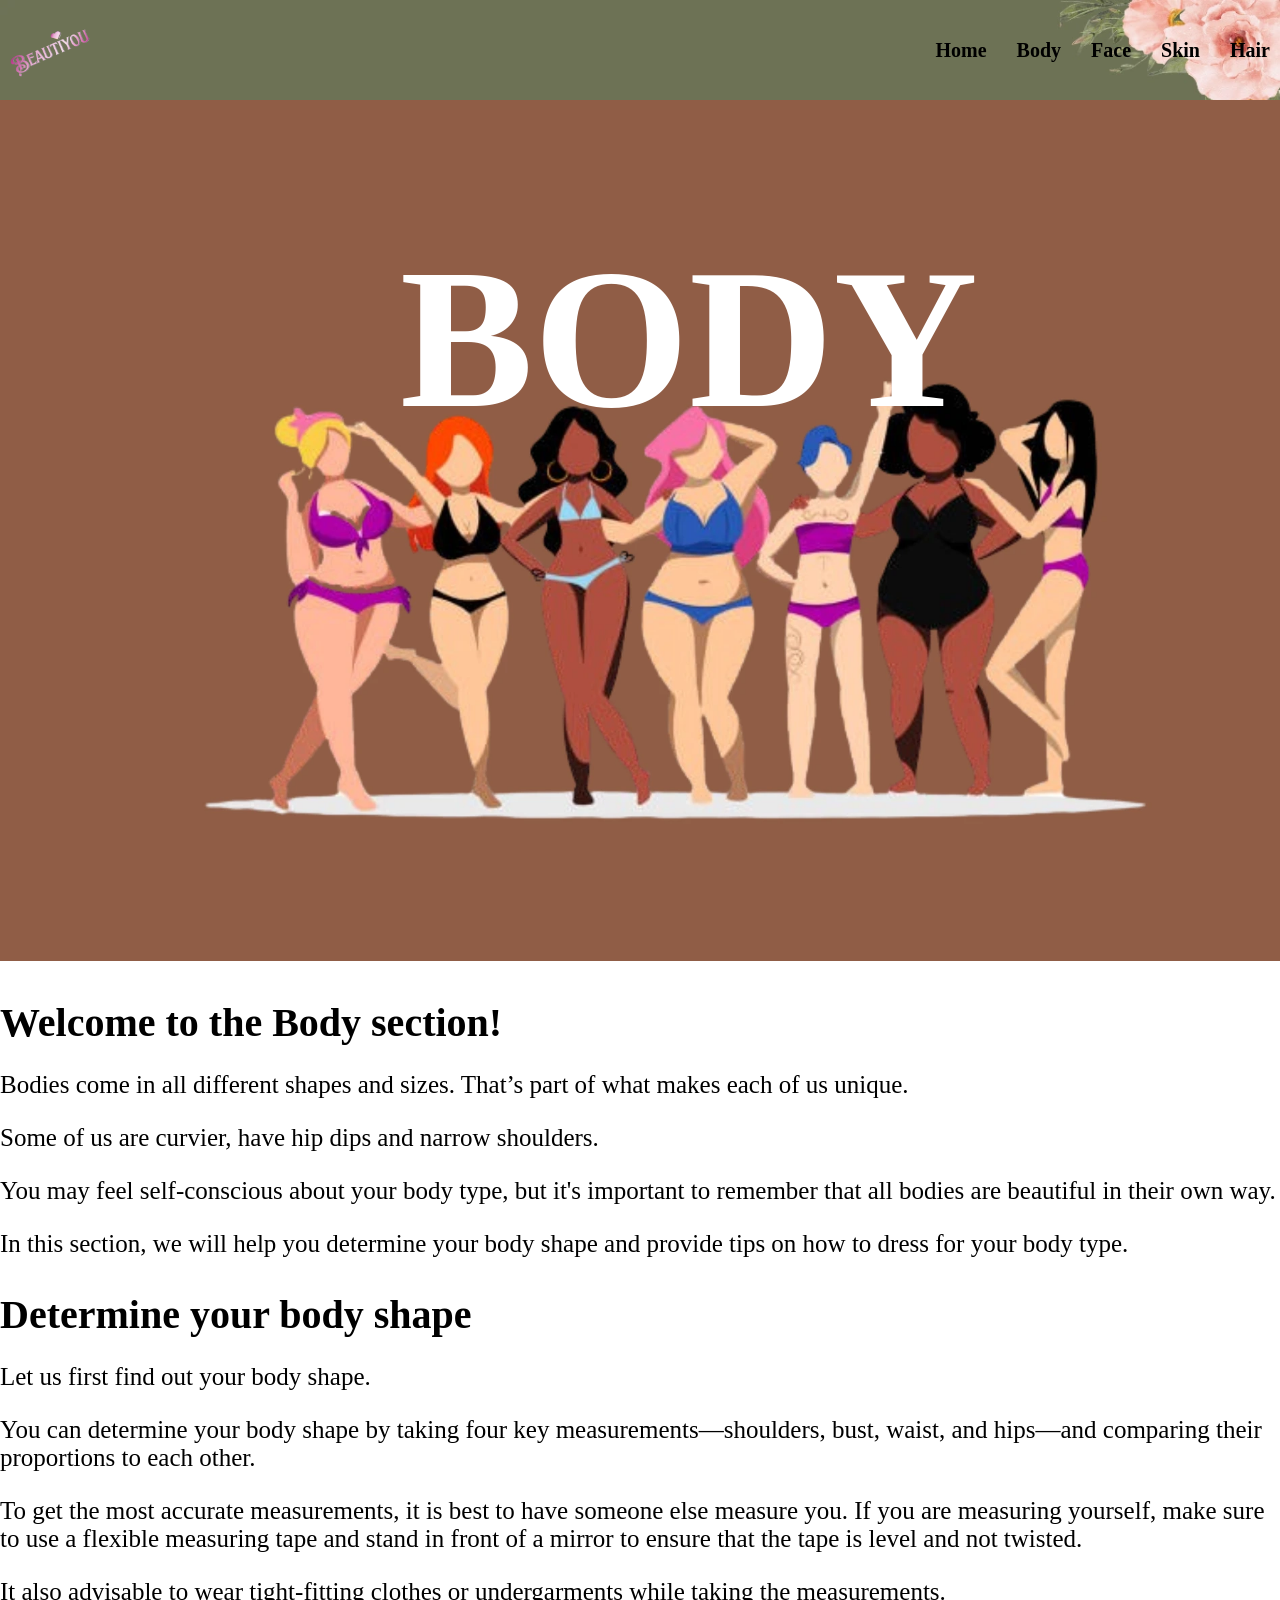
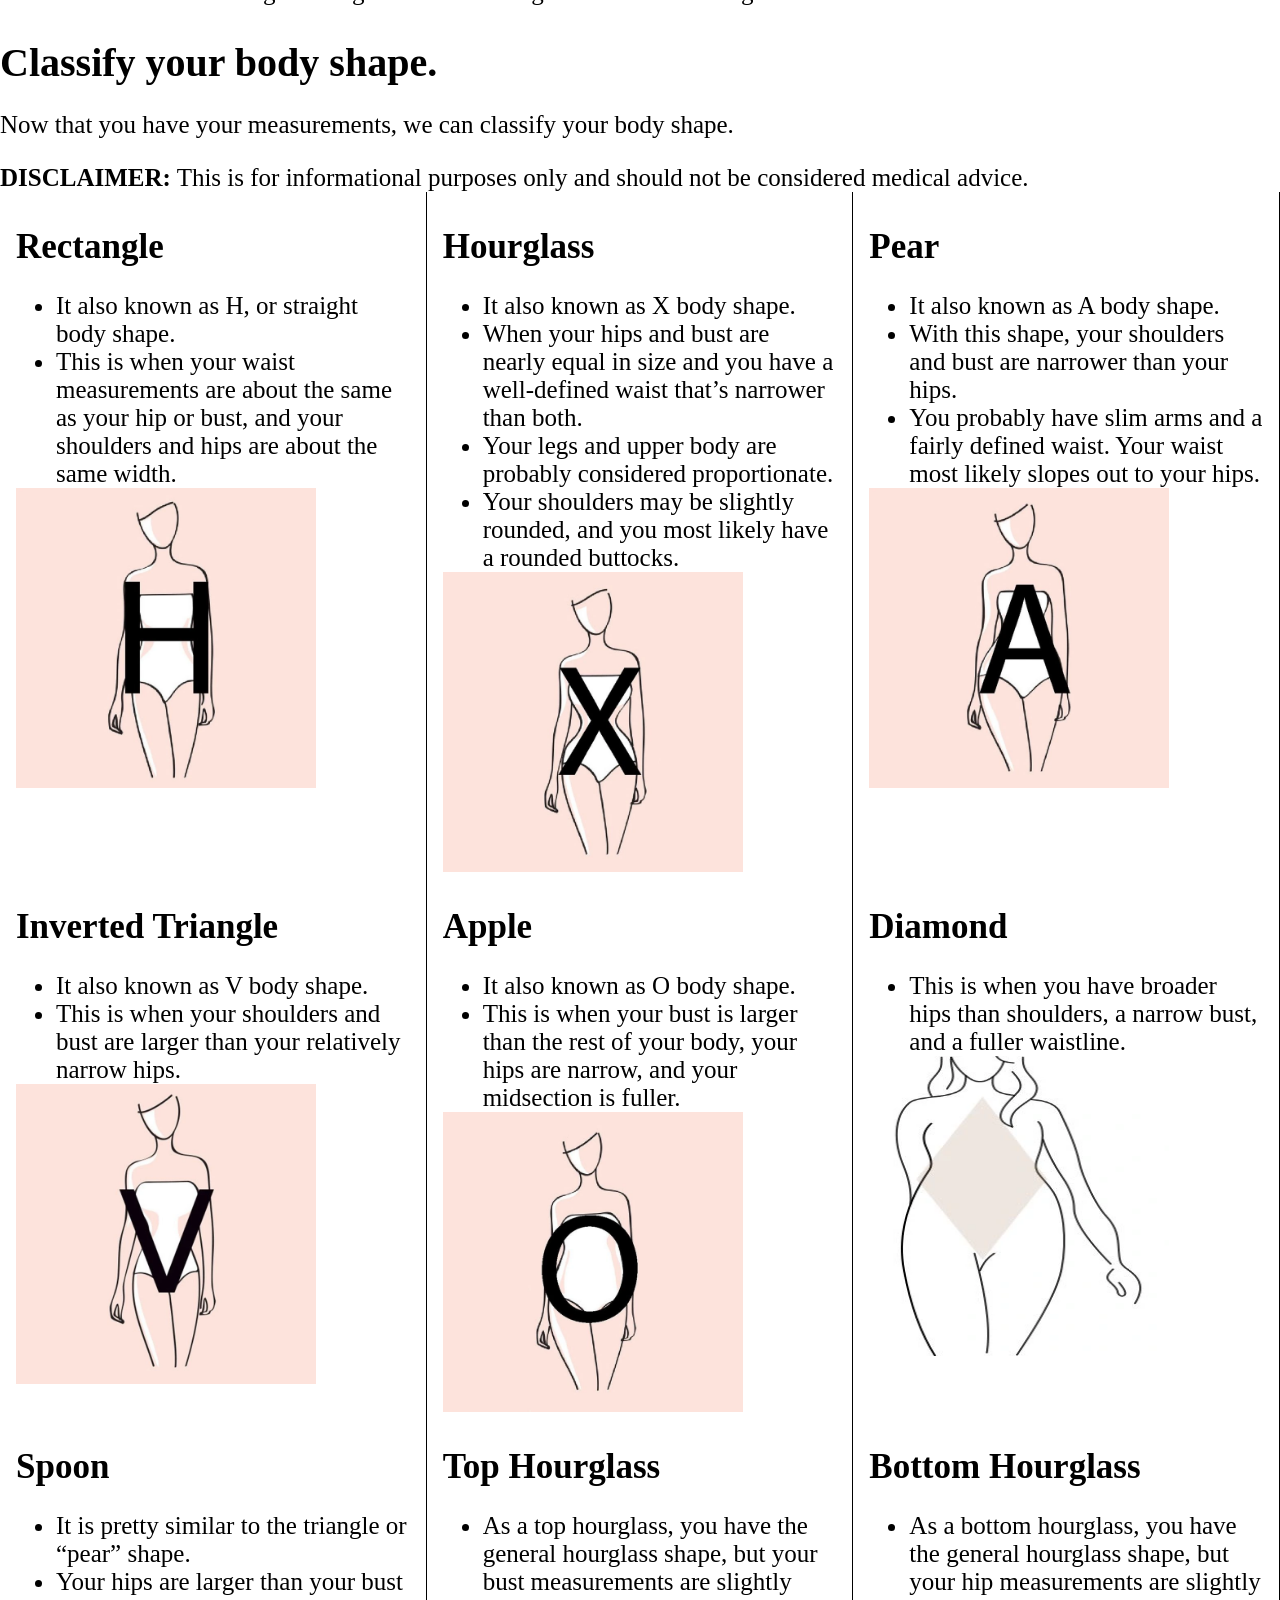
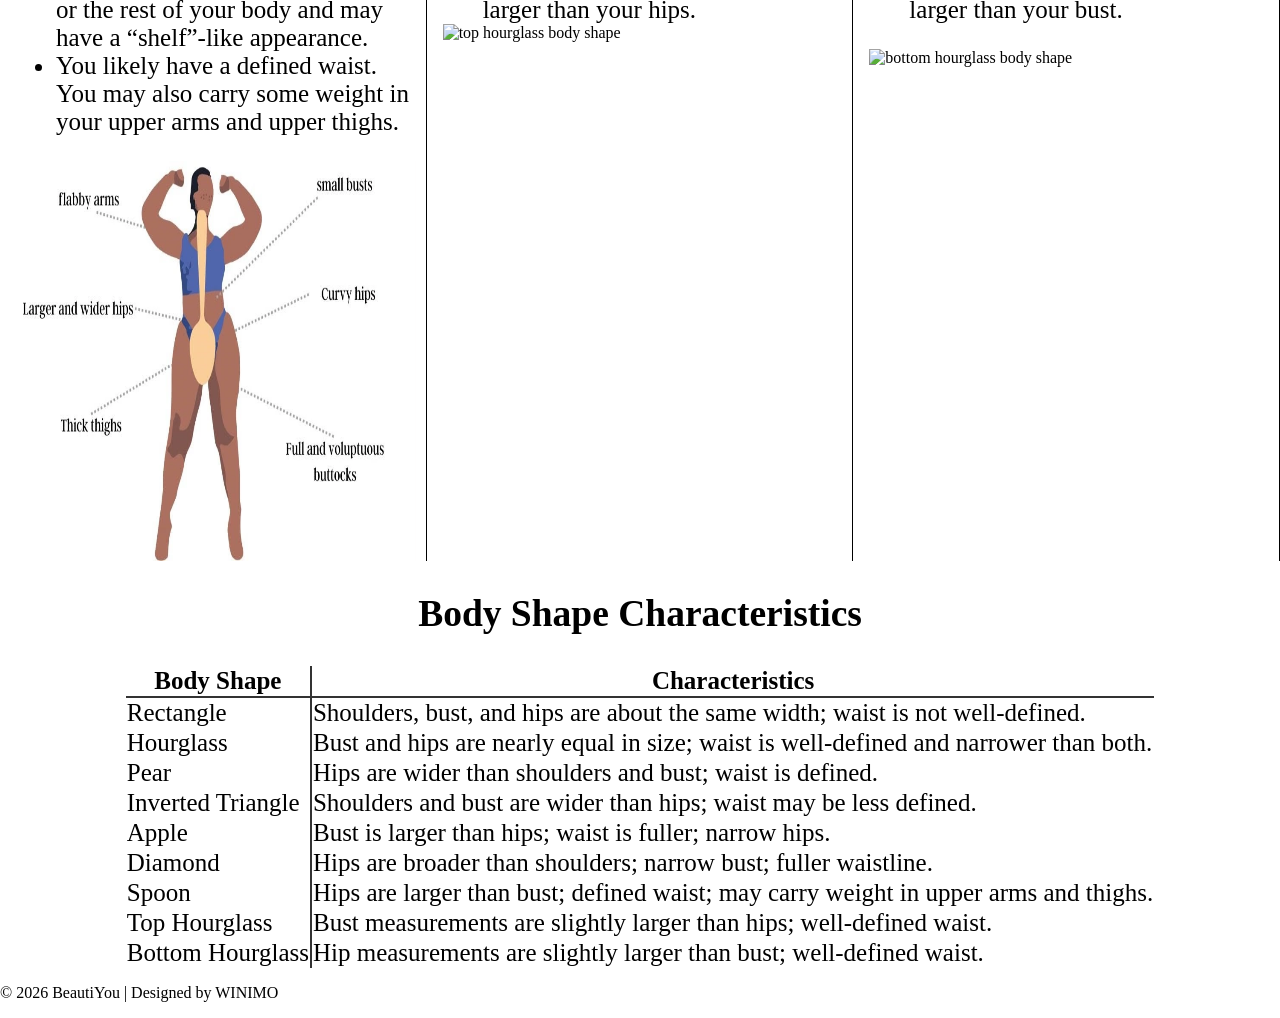
==== commit 025bae31: "Changed Body intro to body" ====
--- a/body.html
+++ b/body.html
@@ -24,7 +24,7 @@
         </ul>
         </nav>
         <h1 class ="welcomebody">BODY</h1>
-        <img src="fImages/hercules2.webp" alt="body image" type="image/webp" class="bodyimg">
+        <img src="fImages/body.webp" alt="body image" type="image/webp" class="bodyimg">
         <section class="body-content">
         <h2>Welcome to the Body section!</h2>
         <p>Bodies come in all different shapes and sizes. That’s part of what makes each of us unique. </p>
--- a/fashion.css
+++ b/fashion.css
@@ -519,7 +519,7 @@
 .hair-content li{
     font-size: 25px;
 }
-.hairtype{
+.hair{
     display: flex;
     flex-direction: row;
 }
@@ -543,9 +543,8 @@
     width: 100%;
 }
 .type img{
-    height: 200px;
-    width: 150px;
-
+    height: 300px;
+    width: 200px;
 }
 .skinimg{
     width: 1350px;
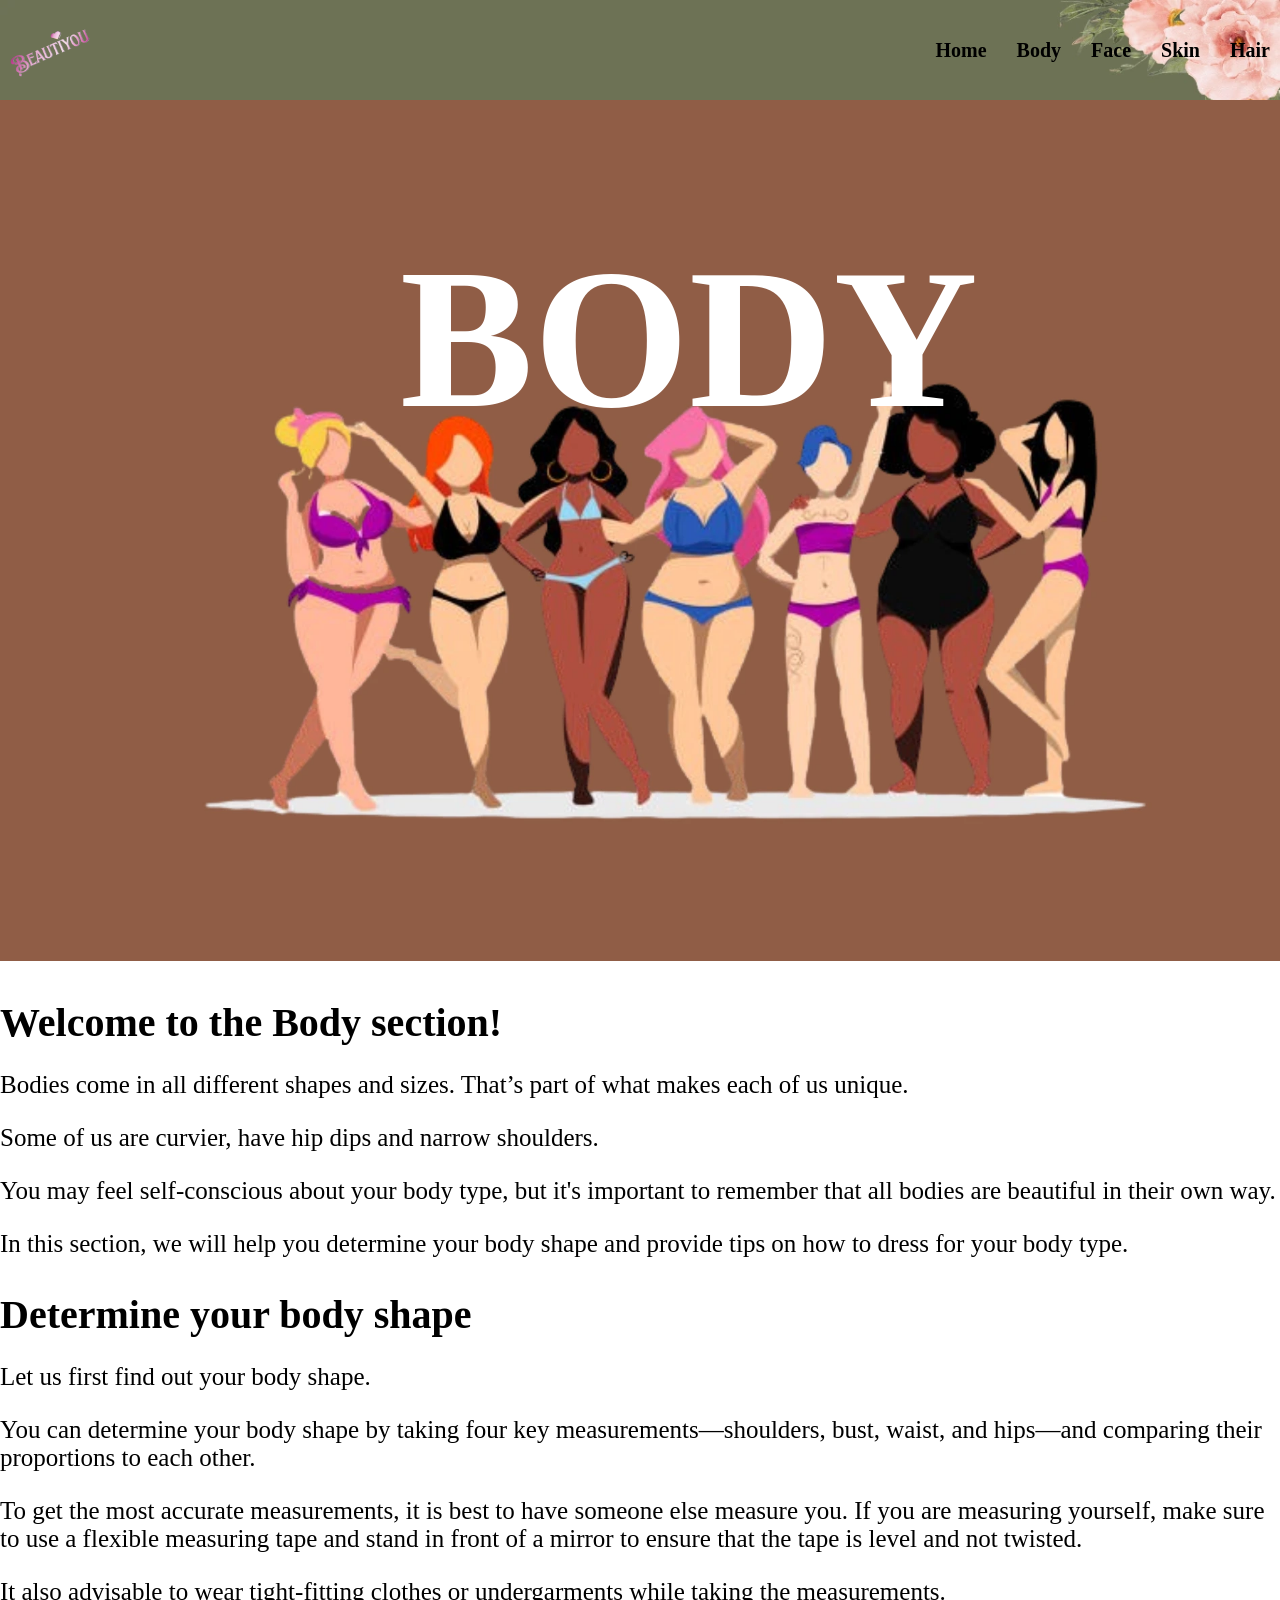
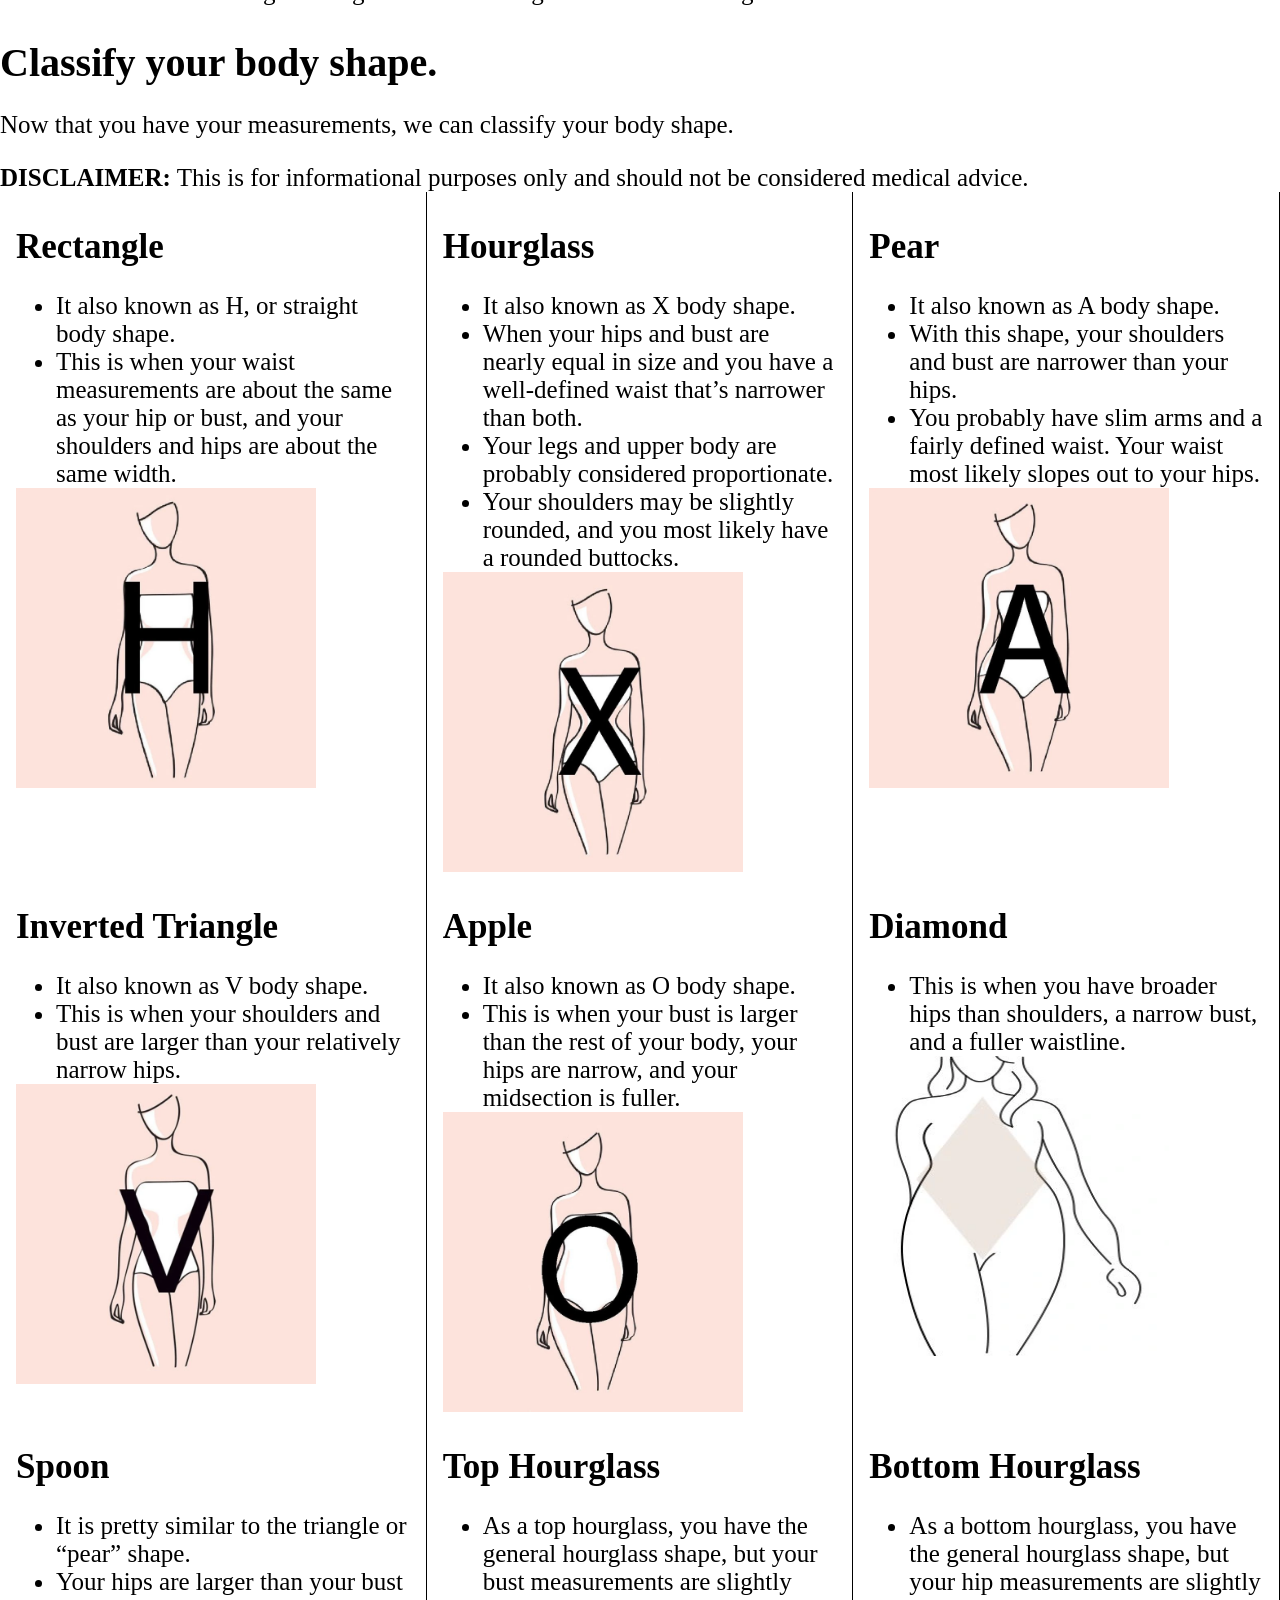
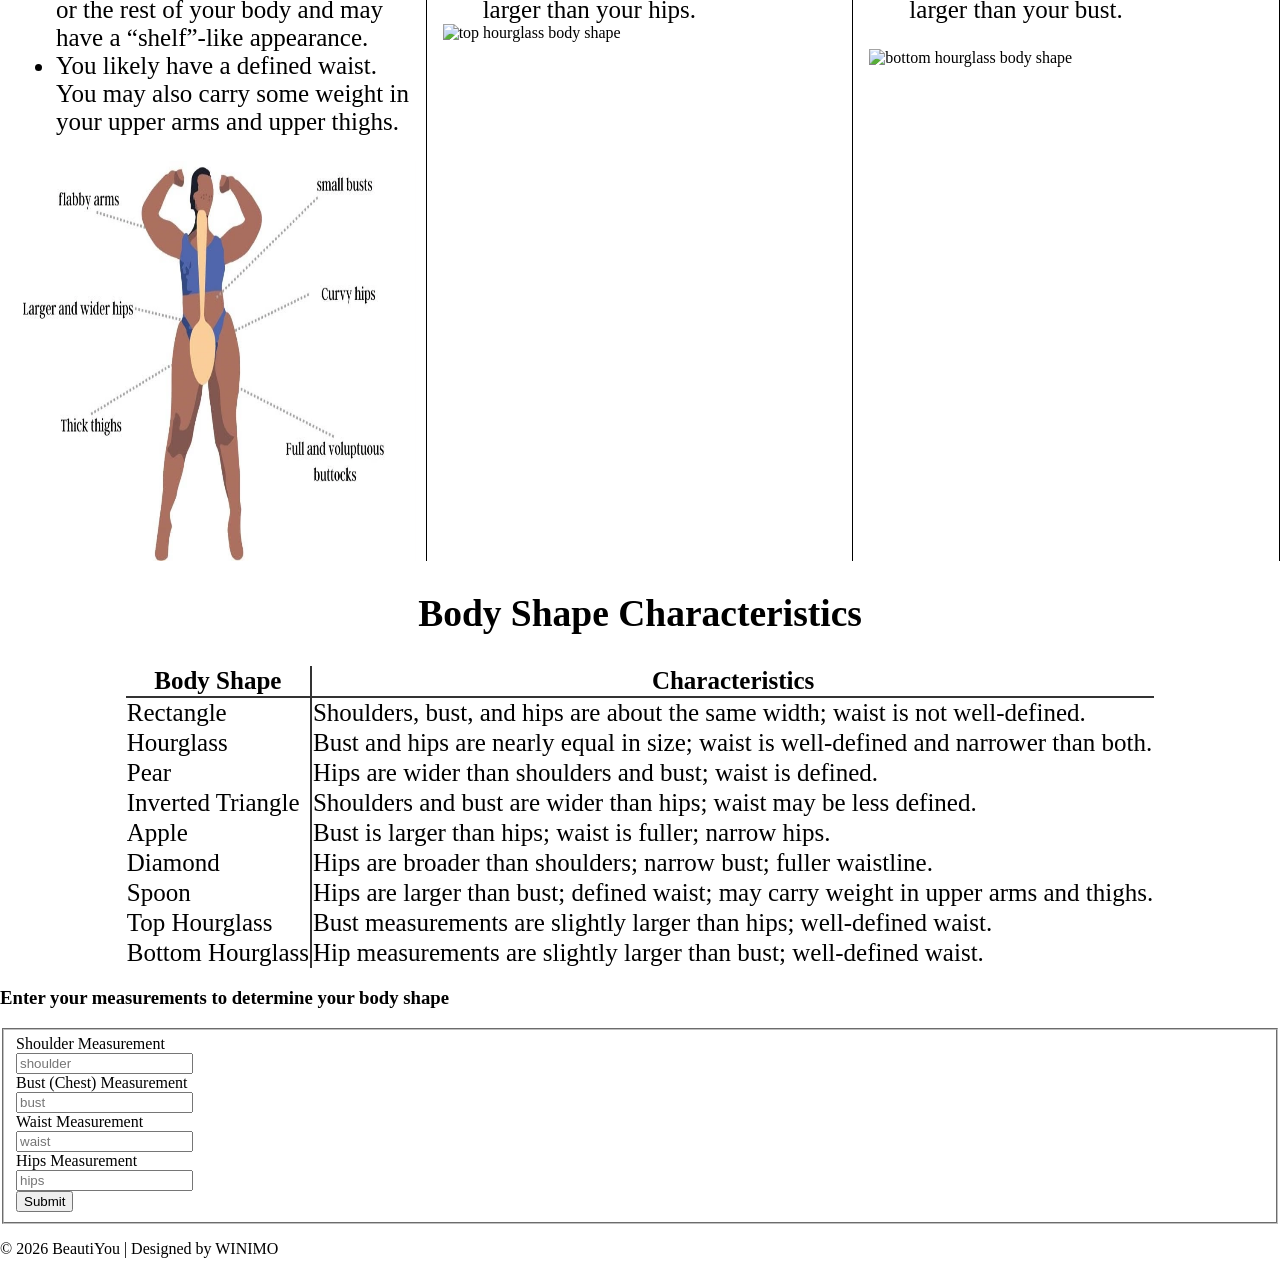
==== commit 55c342b1: "body form created" ====
--- a/body.html
+++ b/body.html
@@ -168,6 +168,22 @@
             </tbody>
             </table>
         </section>
+        <section class="bodyform">
+            <h3>Enter your measurements to determine your body shape</h3>
+        <form>
+            <fieldset>
+                <label for="shoulder" class="measure">Shoulder Measurement</label><br>
+                <input required type="number" id="shoulder" class="shouldermeasure" placeholder="shoulder"><br>
+                <label for="bust" class="measure">Bust (Chest) Measurement</label><br>
+                <input required type="number" id="bust" class="bustmeasure" placeholder="bust"><br>
+                <label for="waist" class="measure">Waist Measurement</label><br>
+                <input required type="number" id="waist" class="waistmeasure" placeholder="waist"><br>
+                <label for="hips" class="measure">Hips Measurement</label><br>
+                <input required type="number" id="hips" class="hipsmeasure" placeholder="hips"><br>
+                <button type="submit" class="submit">Submit</button>
+            </fieldset>
+        </form>
+        </section>
     </body>
     <footer class="footer"><p>&#169 2026 BeautiYou | Designed by WINIMO</p></footer>
 </html>
--- a/fashion.css
+++ b/fashion.css
@@ -544,9 +544,43 @@
 }
 .type img{
     height: 300px;
-    width: 200px;
+    width: 300px;
 }
 .skinimg{
     width: 1350px;
     height: 750px;
+}
+.skin-content{
+    display: flex;
+    flex-direction: column;
+    align-items: flex-start;
+    margin-bottom: 0;
+}
+.skin-content h2{
+    font-size: 40px;
+    margin-bottom: 0;
+}
+.skin-content p{
+    font-size: 25px;
+    margin-bottom: 0;
+}
+.skin-content h3{
+    font-size: 35px;
+    margin-bottom: 0;
+}
+.skin-content h4{
+    font-size: 28px;
+    margin-bottom: 30px;
+}
+.skinclass{
+   font-size: 33px;
+   margin-bottom: 0; 
+   font-weight: bold;
+}
+.skin-content li{
+    font-size: 25px;
+}
+.skin{
+    display: flex;
+    flex-direction: row;
 }
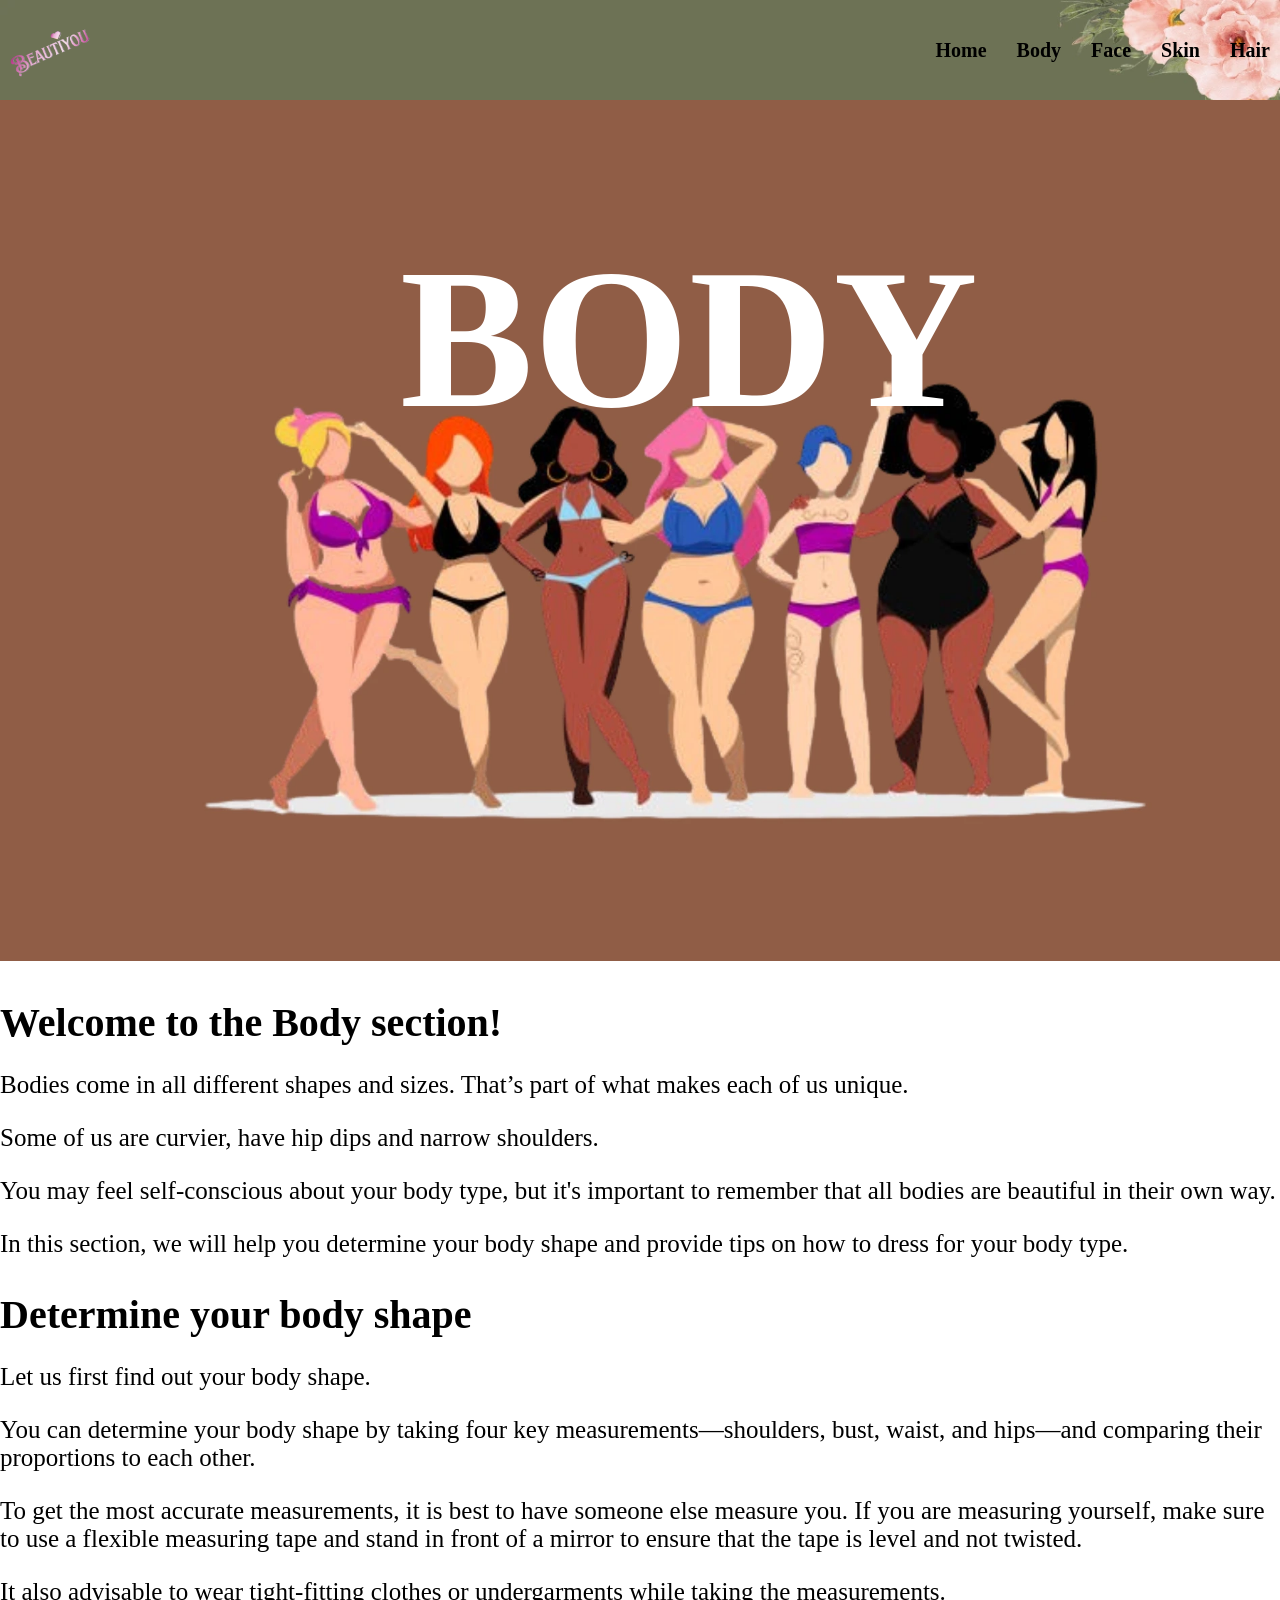
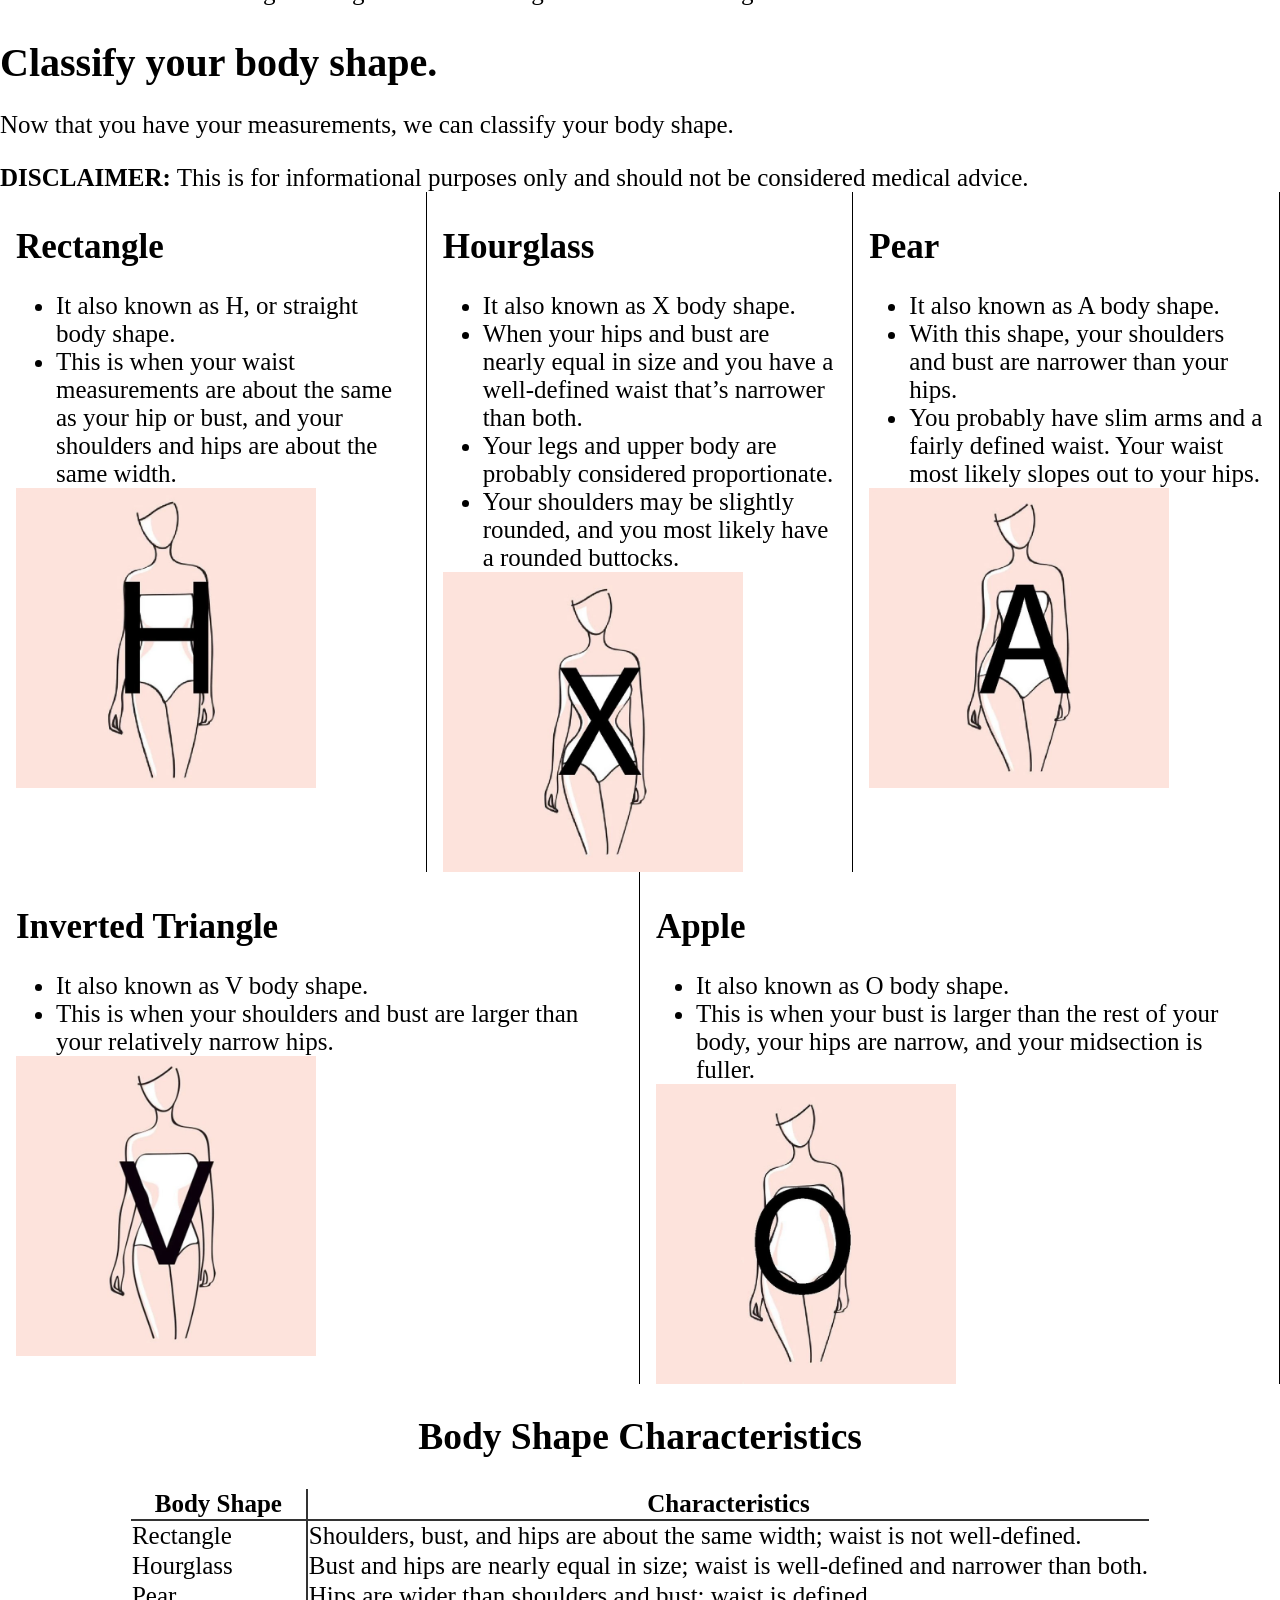
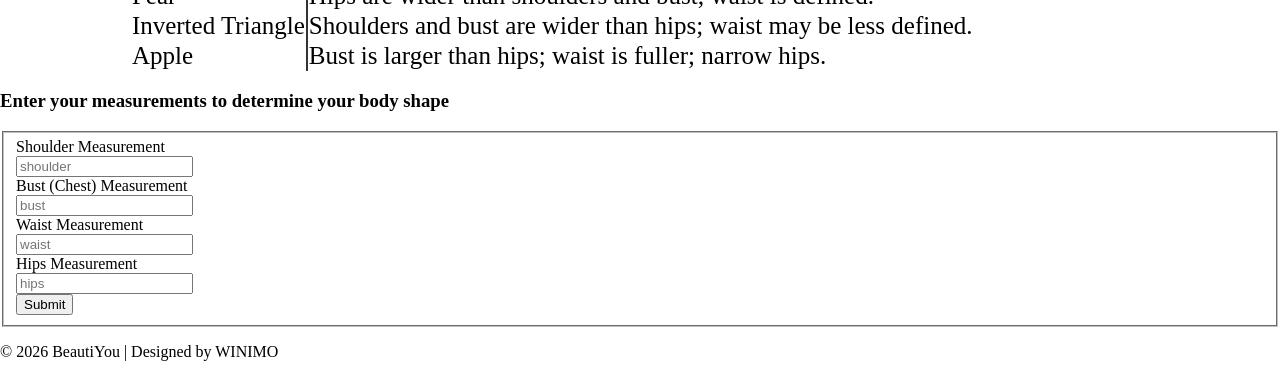
==== commit 5dd53bc5: "Removed some body types" ====
--- a/body.html
+++ b/body.html
@@ -85,38 +85,6 @@
                 </ul>
                 <img src="fImages/O body shape.webp" alt="O body shape" type="image/webp">
             </div>
-            <div class = "diamondbody">
-            <h3>Diamond</h3>
-                <ul class="diamondbodyp">
-                <li>This is when you have broader hips than shoulders, a narrow bust, and a fuller waistline.</li>
-                </ul>
-                <img src="fImages/Diamond body shape.webp" alt="diamond body shape" type="image/webp">
-            </div>
-            </div>
-            <div class="bodyshape">
-            <div class = "spoonbody">
-            <h3>Spoon</h3>
-                <ul class="spoonbodyp">
-                <li>It is pretty similar to the triangle or “pear” shape.</li>
-                <li>Your hips are larger than your bust or the rest of your body and may have a “shelf”-like appearance.</li>
-                <li>You likely have a defined waist. You may also carry some weight in your upper arms and upper thighs.</li>
-                </ul>
-                <img src="fImages/Spoon body shape.webp" alt="spoon body shape" type="image/webp">
-            </div>
-            <div class ="tophourglass">
-            <h3>Top Hourglass</h3>
-                <ul class="tophourglassbodyp">
-                <li>As a top hourglass, you have the general hourglass shape, but your bust measurements are slightly larger than your hips.</li>
-                </ul>
-                <img src="fImages/Top hourglass.webp" alt="top hourglass body shape" type="image/webp">
-            </div>
-            <div class = "bottomhourglass">
-            <h3>Bottom Hourglass</h3>
-                <ul class="bottomhourglassbodyp">
-                <li>As a bottom hourglass, you have the general hourglass shape, but your hip measurements are slightly larger than your bust.</li>
-                </ul>
-                <img src="fImages/Bottom hourglass.webp" alt="bottom hourglass body shape" type="image/webp">
-            </div>
             </div>
         </section>
         <section class="bodyt">
@@ -149,22 +117,6 @@
                     <td>Apple</td>
                     <td>Bust is larger than hips; waist is fuller; narrow hips.</td>
                 </tr>
-                <tr>
-                    <td>Diamond</td>
-                    <td>Hips are broader than shoulders; narrow bust; fuller waistline.</td>
-                </tr>
-                <tr>
-                    <td>Spoon</td>
-                    <td>Hips are larger than bust; defined waist; may carry weight in upper arms and thighs.</td>
-                </tr>
-                <tr>
-                    <td>Top Hourglass</td>
-                    <td>Bust measurements are slightly larger than hips; well-defined waist.</td>
-                </tr>
-                <tr>
-                    <td>Bottom Hourglass</td>
-                    <td>Hip measurements are slightly larger than bust; well-defined waist.</td>
-                </tr>
             </tbody>
             </table>
         </section>
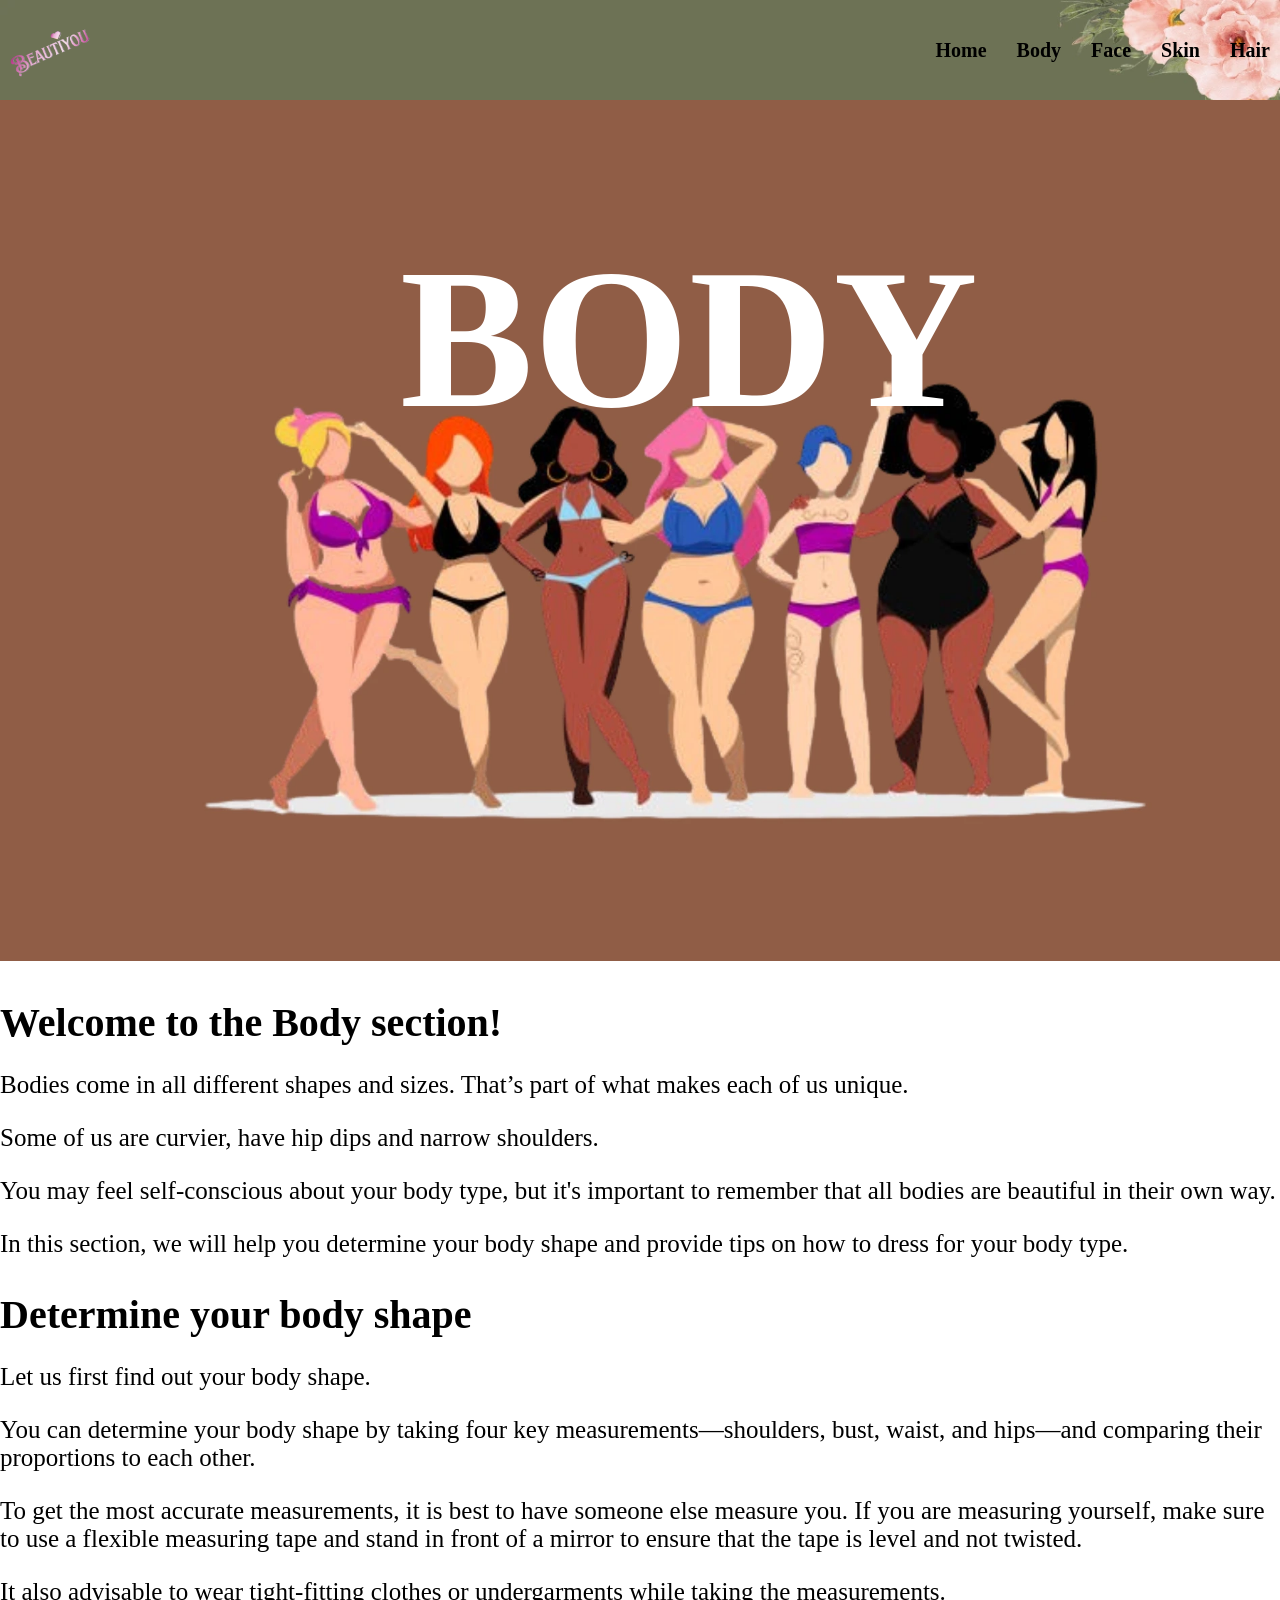
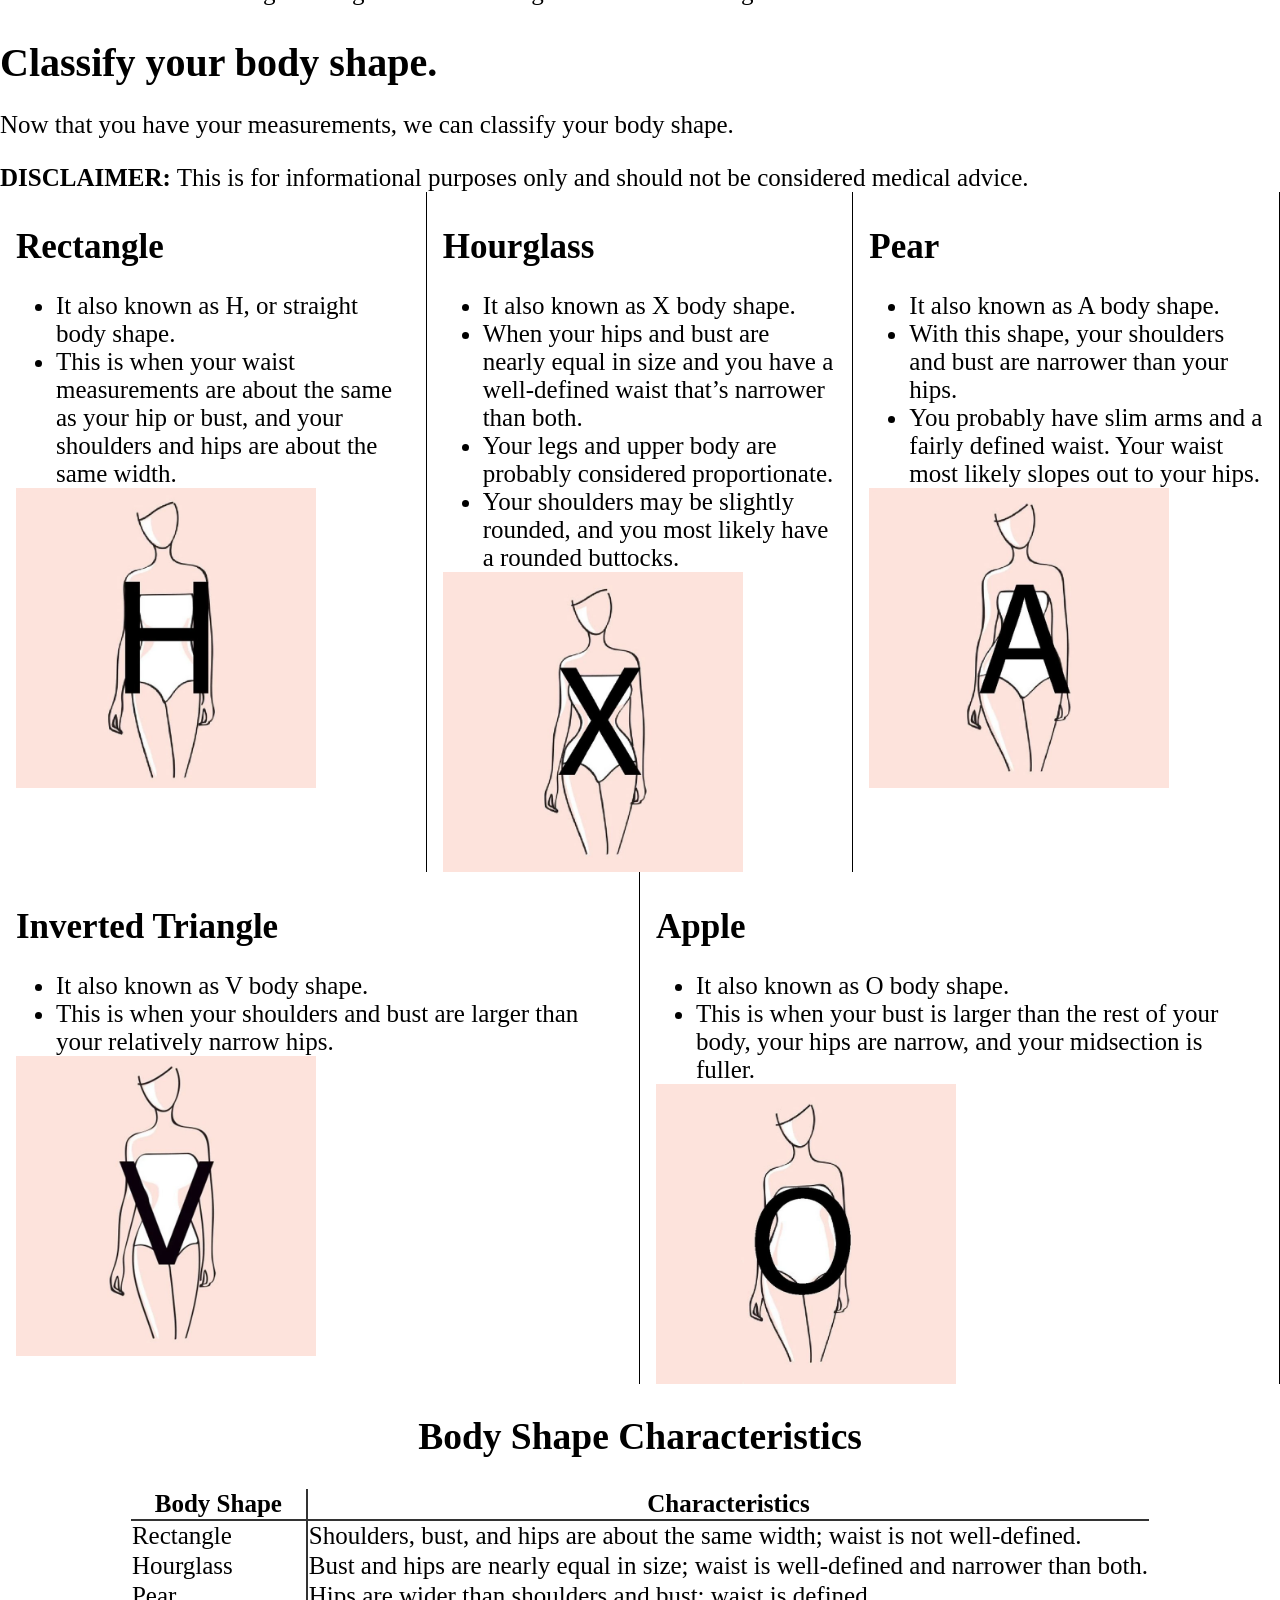
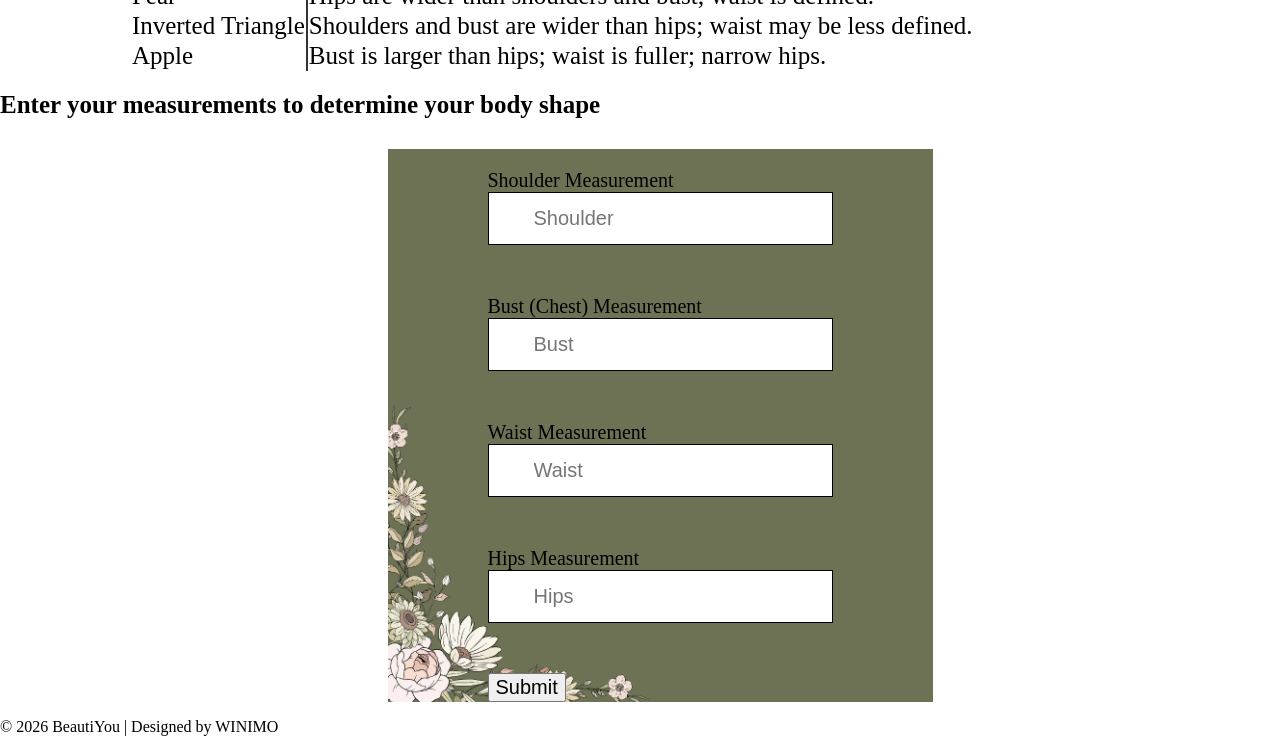
==== commit 89457753: "Added bodyform css" ====
--- a/body.html
+++ b/body.html
@@ -120,18 +120,18 @@
             </tbody>
             </table>
         </section>
-        <section class="bodyform">
-            <h3>Enter your measurements to determine your body shape</h3>
-        <form>
-            <fieldset>
+        <section>
+            <h3 class="bodyform1">Enter your measurements to determine your body shape</h3>
+        <form class="bodyform">
+            <fieldset class="bodyfield">
                 <label for="shoulder" class="measure">Shoulder Measurement</label><br>
-                <input required type="number" id="shoulder" class="shouldermeasure" placeholder="shoulder"><br>
+                <input required type="number" id="shoulder" class="measures" placeholder="Shoulder"><br>
                 <label for="bust" class="measure">Bust (Chest) Measurement</label><br>
-                <input required type="number" id="bust" class="bustmeasure" placeholder="bust"><br>
+                <input required type="number" id="bust" class="measures" placeholder="Bust"><br>
                 <label for="waist" class="measure">Waist Measurement</label><br>
-                <input required type="number" id="waist" class="waistmeasure" placeholder="waist"><br>
+                <input required type="number" id="waist" class="measures" placeholder="Waist"><br>
                 <label for="hips" class="measure">Hips Measurement</label><br>
-                <input required type="number" id="hips" class="hipsmeasure" placeholder="hips"><br>
+                <input required type="number" id="hips" class="measures" placeholder="Hips"><br>
                 <button type="submit" class="submit">Submit</button>
             </fieldset>
         </form>
--- a/fashion.css
+++ b/fashion.css
@@ -330,6 +330,36 @@
 .bodyt td:first-child {
     border-right: 2px solid #333;
 }
+.bodyform{
+    font-size: 20px;
+    display: grid;
+    place-items: center;
+    padding-left: 40px;
+    margin-top: 30px;
+}
+.bodyform1 {
+    font-size: 25px;
+    margin: 20px 0 0 0;
+}
+.measure{
+    margin-bottom: 0px;
+}
+.measures{
+    position: relative;
+    margin-bottom: 50px;
+    padding: 14px 45px 14px 45px;
+    border: 1px solid;
+    font-size: 20px;
+}
+.bodyfield{
+    background-image: url(fImages/background-self.webp);
+    background-size: cover;
+    padding: 20px  100px 0 100px;
+    border: 1px;
+}
+.submit{
+    font-size: 20px;
+}
 .faceimg{
     width: 1350px;
     height: 1000px;
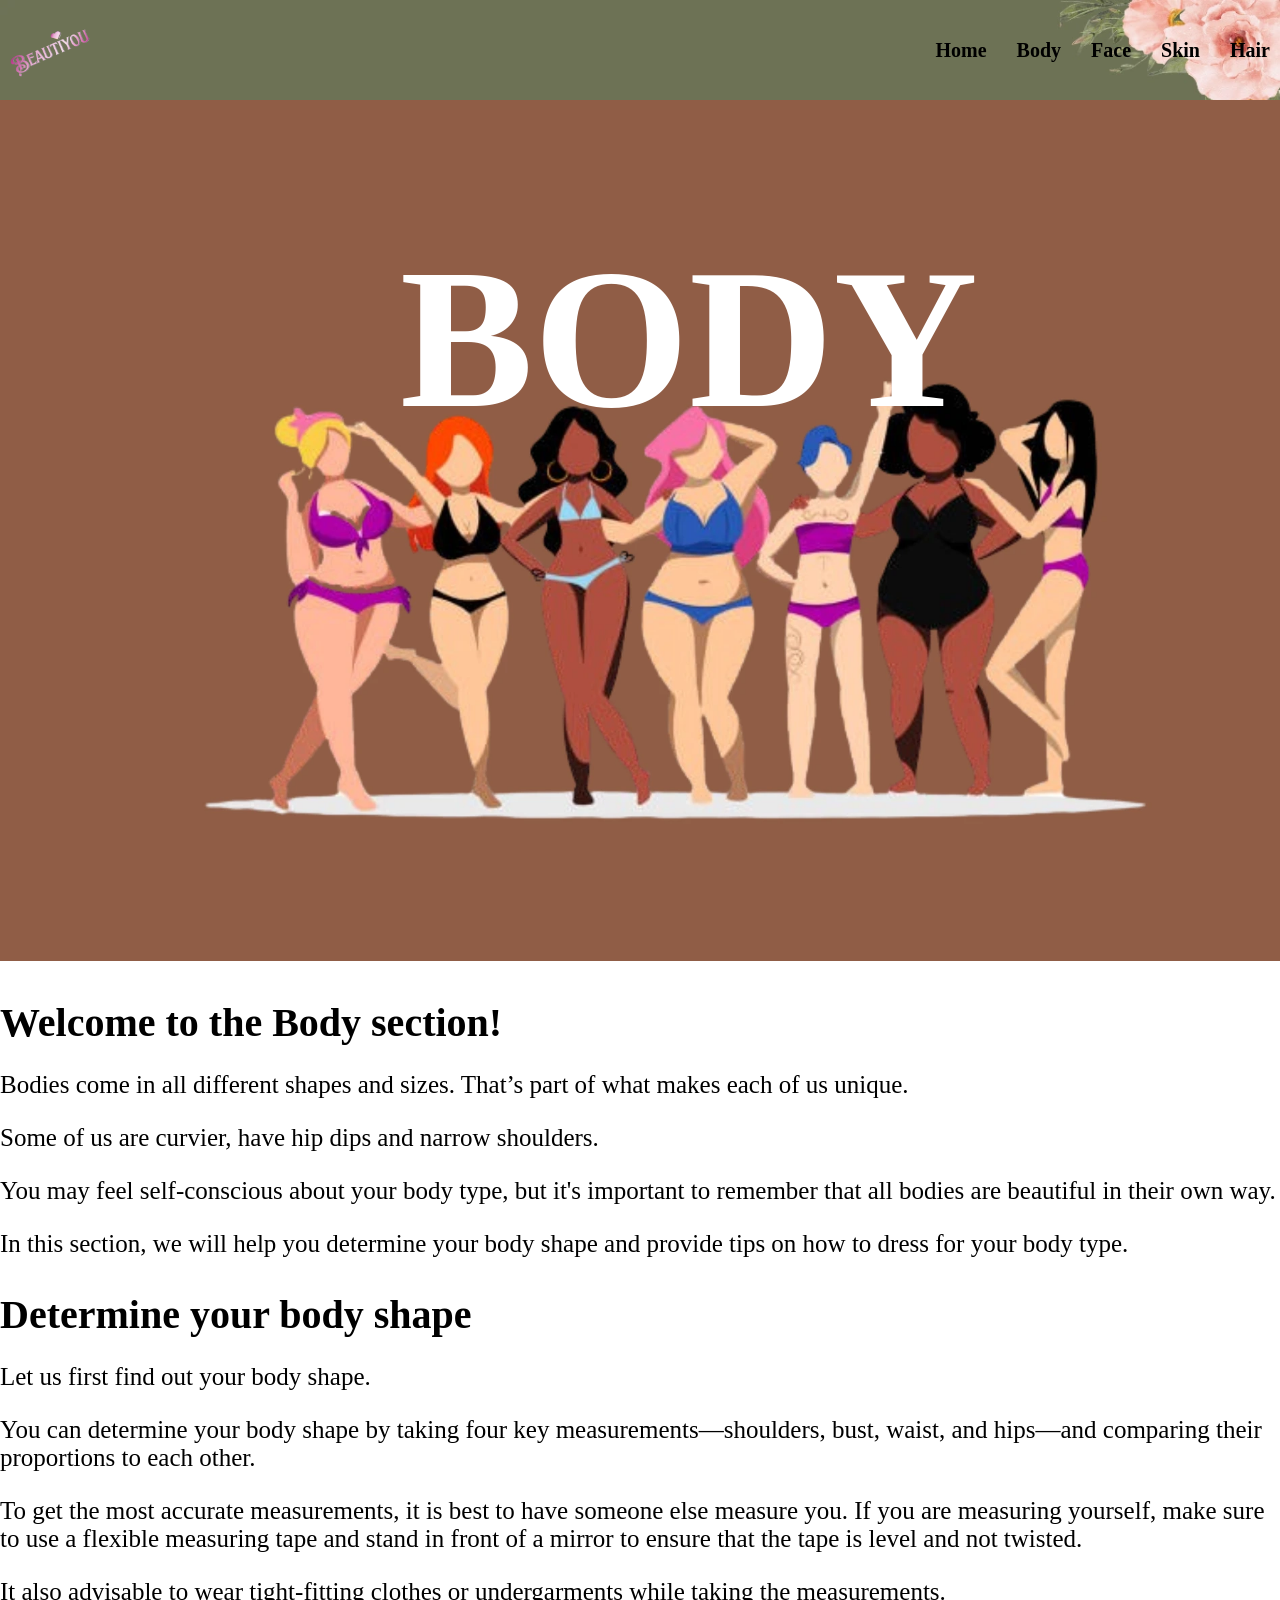
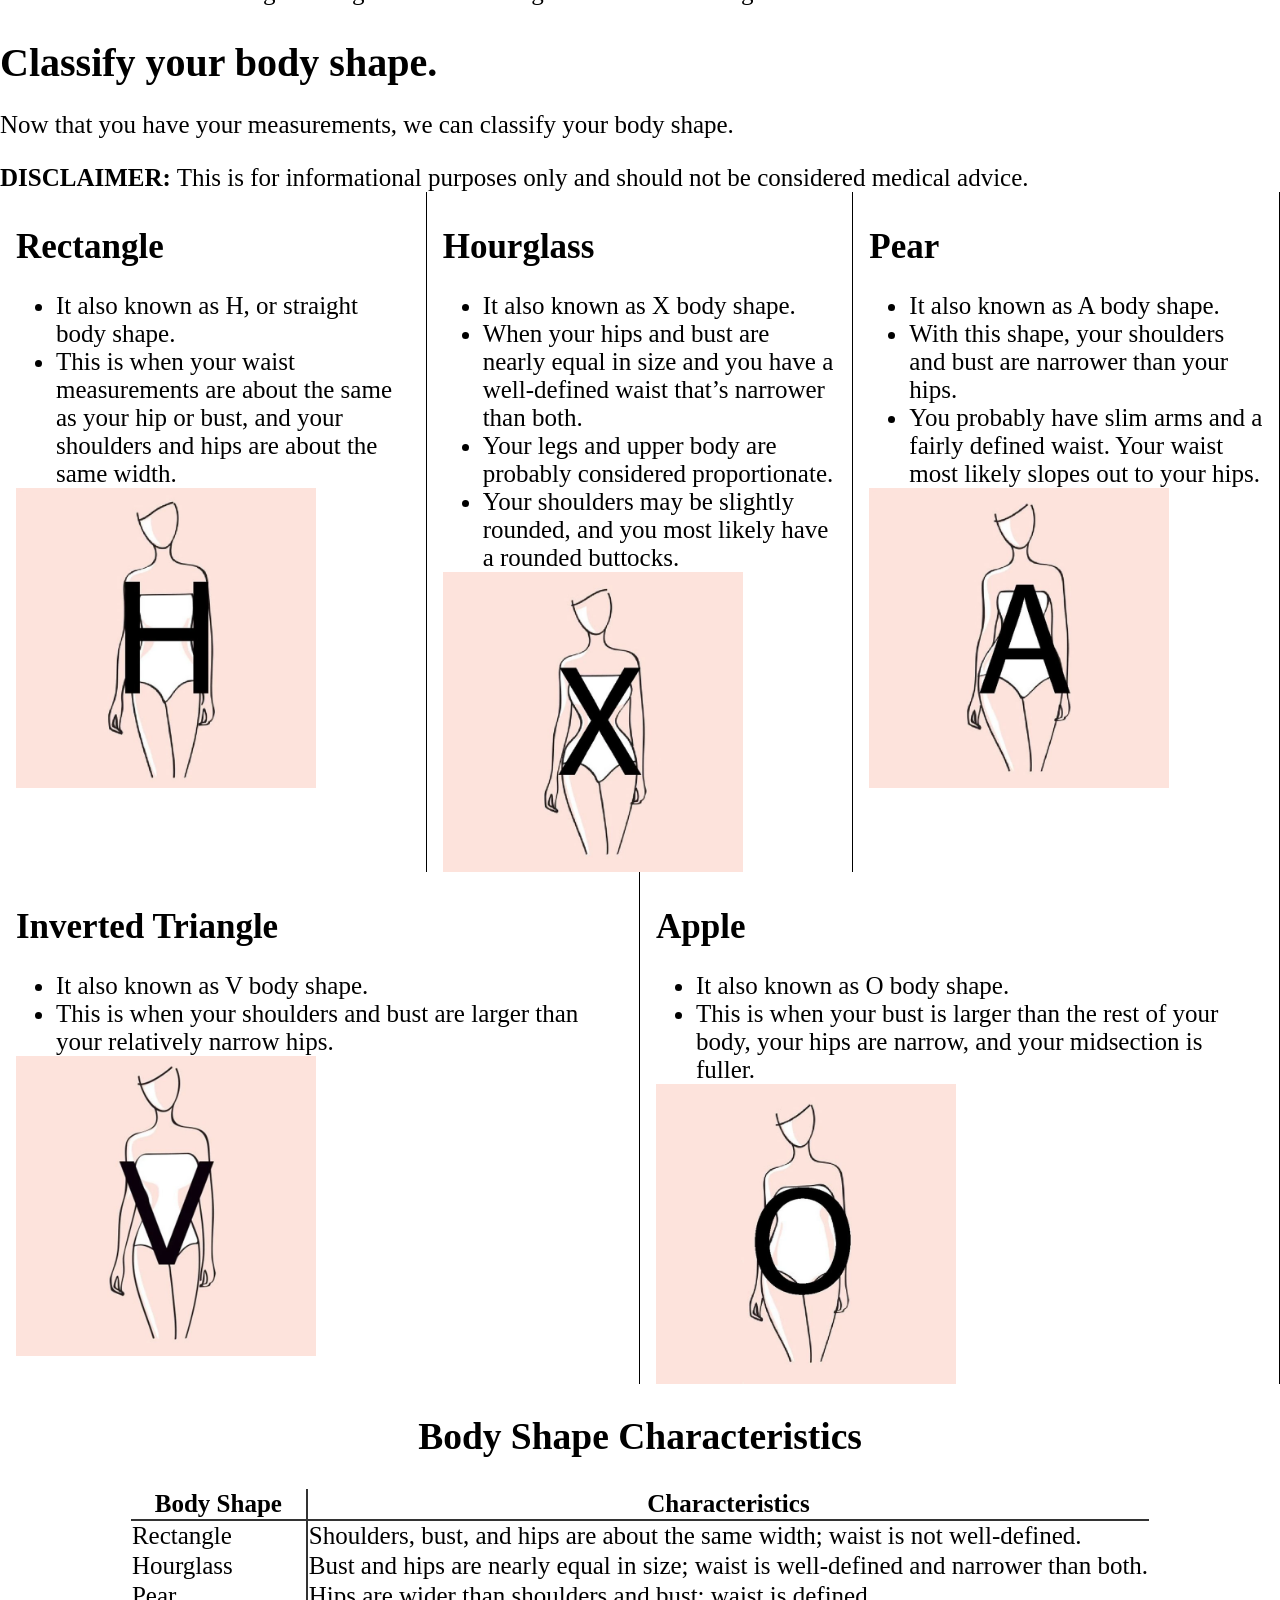
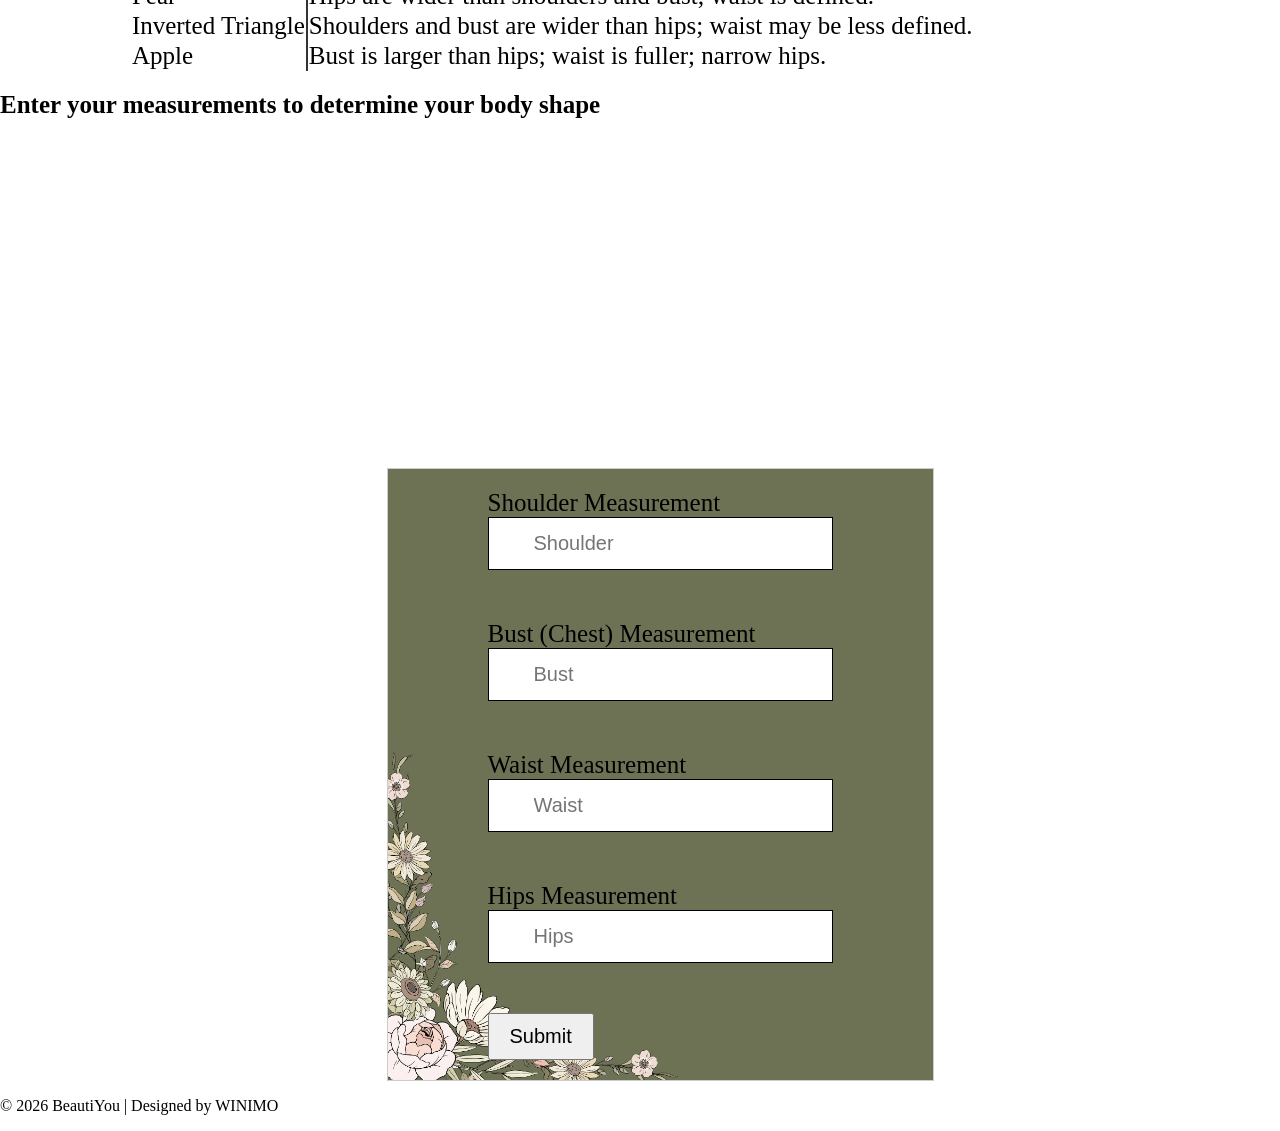
==== commit 57c7f15f: "Added a video explaining body shape" ====
--- a/body.html
+++ b/body.html
@@ -122,6 +122,7 @@
         </section>
         <section>
             <h3 class="bodyform1">Enter your measurements to determine your body shape</h3>
+            <iframe width="560" height="315" src="https://youtube.com/embed/1K-q3zhYtpw?si=gP2Rbc6kVkwZW594" title="YouTube video player" frameborder="0" allow="accelerometer; autoplay; clipboard-write; encrypted-media; gyroscope; picture-in-picture; web-share" referrerpolicy="strict-origin-when-cross-origin" allowfullscreen></iframe>
         <form class="bodyform">
             <fieldset class="bodyfield">
                 <label for="shoulder" class="measure">Shoulder Measurement</label><br>
--- a/fashion.css
+++ b/fashion.css
@@ -331,7 +331,7 @@
     border-right: 2px solid #333;
 }
 .bodyform{
-    font-size: 20px;
+    font-size: 25px;
     display: grid;
     place-items: center;
     padding-left: 40px;
@@ -354,11 +354,12 @@
 .bodyfield{
     background-image: url(fImages/background-self.webp);
     background-size: cover;
-    padding: 20px  100px 0 100px;
-    border: 1px;
+    padding: 20px  100px 20px 100px;
+    border: 1px solid #ccc;
 }
 .submit{
     font-size: 20px;
+    padding: 10px 20px;
 }
 .faceimg{
     width: 1350px;
@@ -515,6 +516,36 @@
     width: 400px;
     height: 500px;
 }
+.faceform{
+    font-size: 25px;
+    display: grid;
+    place-items: center;
+    padding-left: 40px;
+    margin-top: 30px;
+}
+.faceform1 {
+    font-size: 25px;
+    margin: 20px 0 0 0;
+}
+.measure{
+    margin-bottom: 0px;
+}
+.measures{
+    position: relative;
+    margin-bottom: 50px;
+    padding: 14px 45px 14px 45px;
+    border: 1px solid;
+    font-size: 20px;
+}
+.facefield{
+    background-image: url(fImages/background-self.webp);
+    background-size: cover;
+    padding: 20px  100px 20px 100px;
+    border: 1px solid #ccc;
+}
+.submit{
+    font-size: 20px;
+}
 .hairimg{
     width: 1350px;
     height: 800px;
@@ -576,6 +607,33 @@
     height: 300px;
     width: 300px;
 }
+.hairform{
+    font-size: 25px;
+    display: grid;
+    place-items: center;
+}
+.hairfield{
+    padding: 20px  100px 20px 20px;
+    border: 1px solid #ccc;
+}
+.hairform1 {
+    font-size: 25px;
+    margin: 20px 0 0 0;
+}
+.hairt{
+    font-size: 30px;
+    margin-bottom: 0; 
+    font-weight: bold;
+}
+.hairtt{
+    margin-top: 100px; 
+    font-weight: bold;
+}
+.hairsubmit{
+    font-size: 20px;
+    padding: 10px 20px;
+    margin-top: 50px;
+}
 .skinimg{
     width: 1350px;
     height: 750px;
@@ -613,4 +671,31 @@
 .skin{
     display: flex;
     flex-direction: row;
+}
+.skinform{
+    font-size: 25px;
+    display: grid;
+    place-items: center;
+}
+.skinfield{
+    padding: 20px  100px 20px 20px;
+    border: 1px solid #ccc;
+}
+.skinform1 {
+    font-size: 25px;
+    margin: 20px 0 0 0;
+}
+.skint{
+    font-size: 30px;
+    margin-bottom: 0; 
+    font-weight: bold;
+}
+.skintt{
+    margin-top: 100px; 
+    font-weight: bold;
+}
+.skinsubmit{
+    font-size: 20px;
+    padding: 10px 20px;
+    margin-top: 50px;
 }
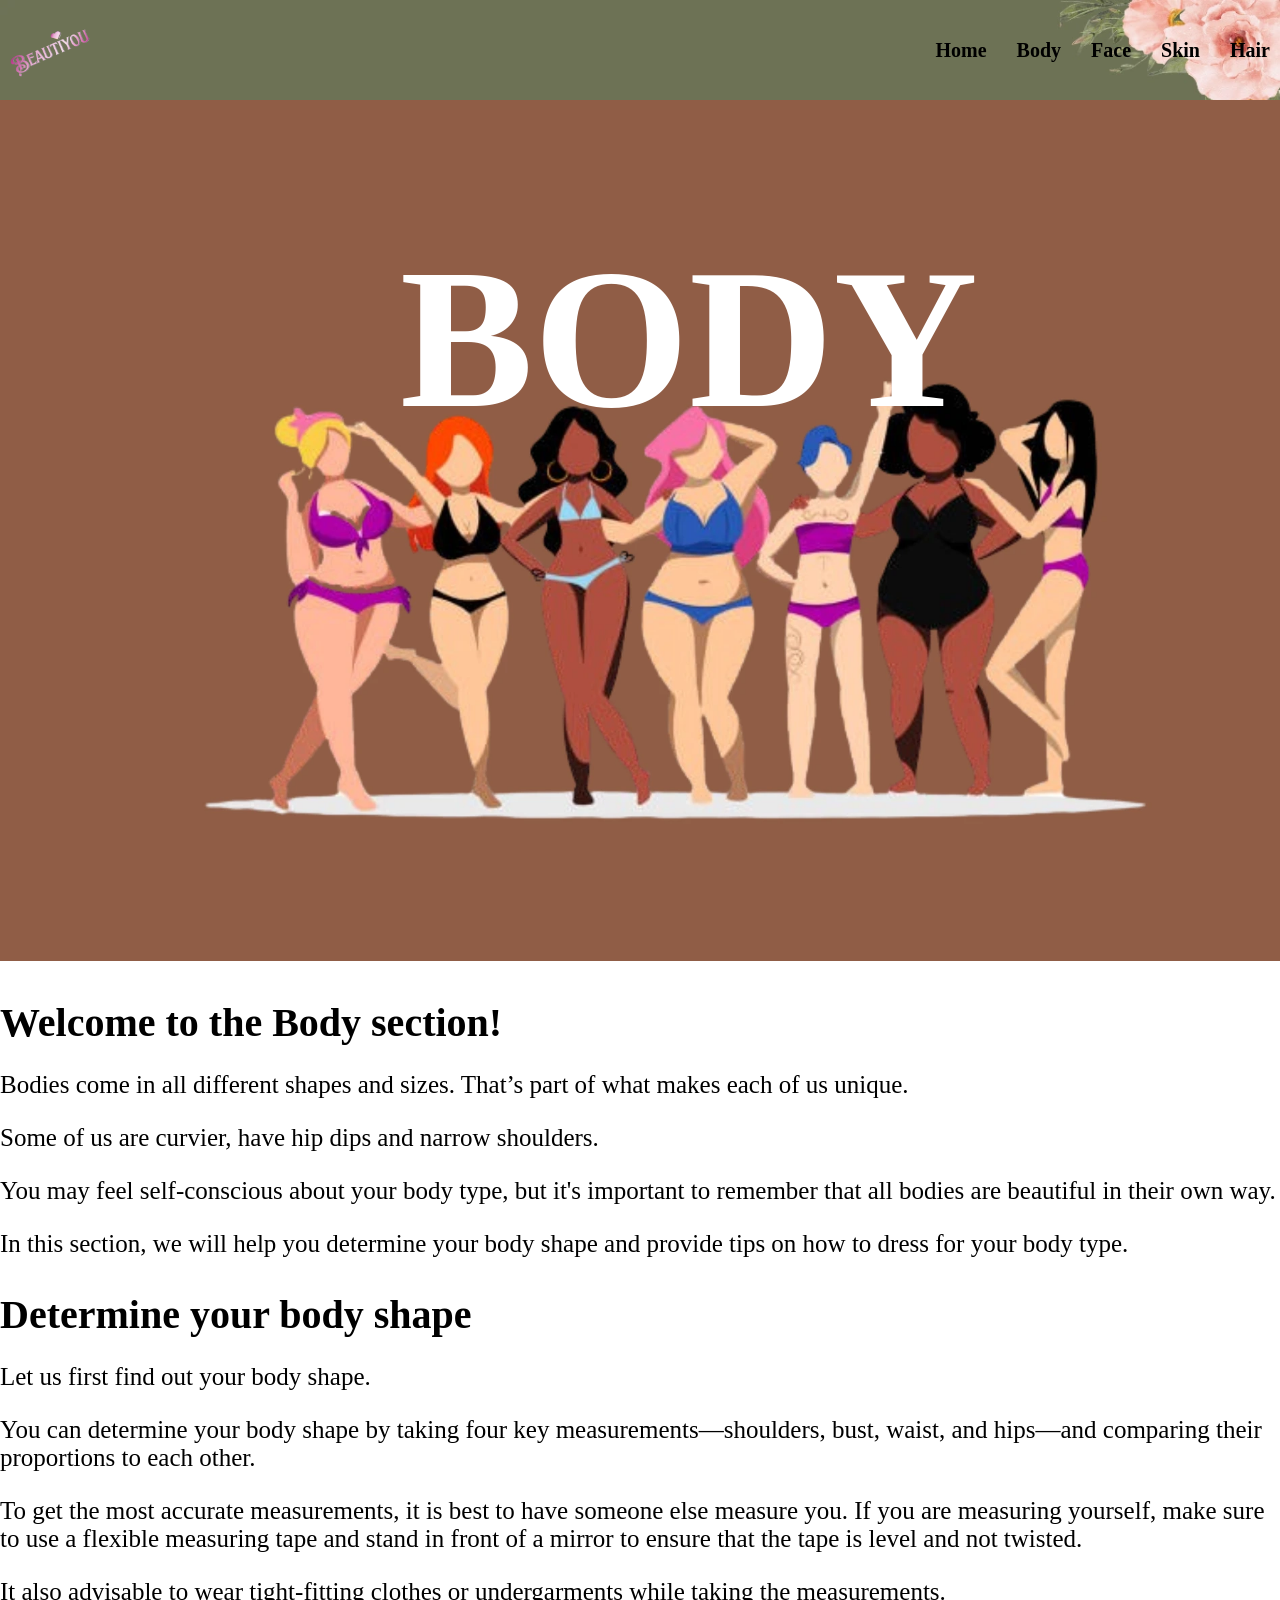
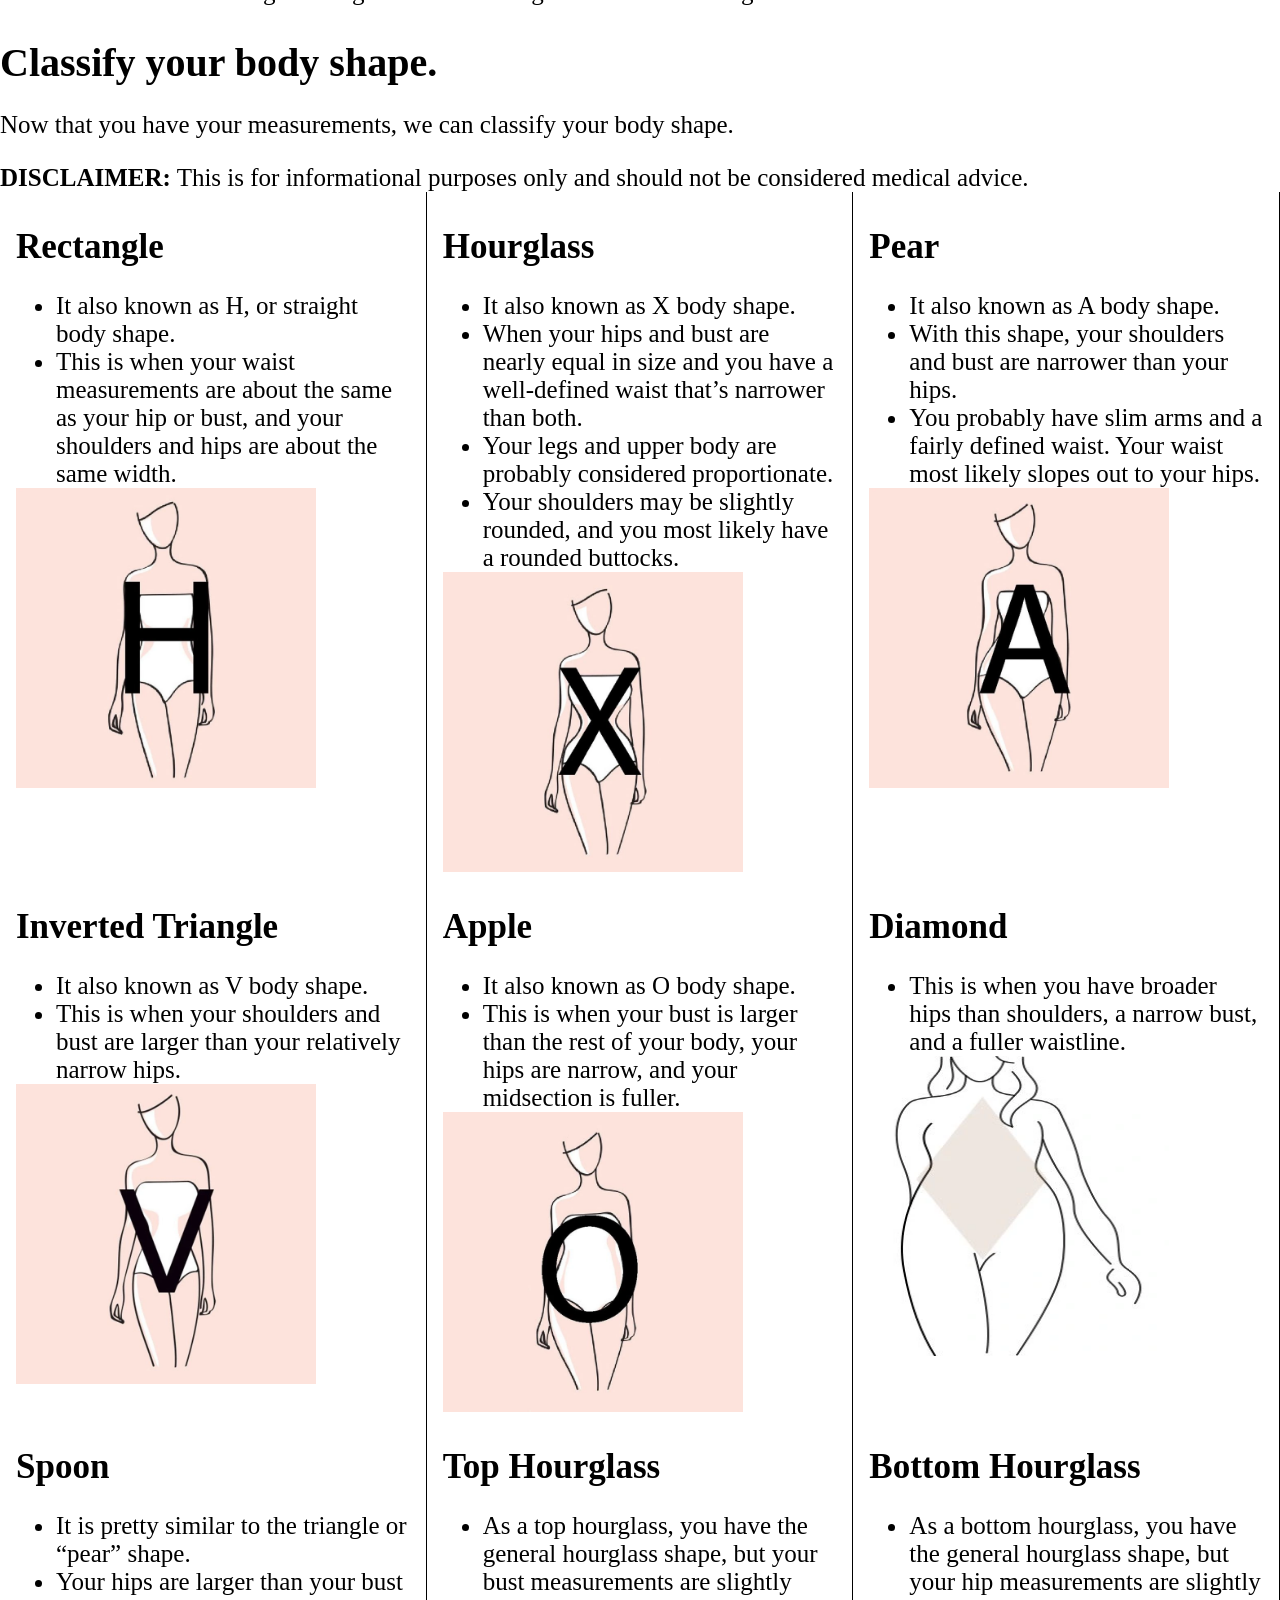
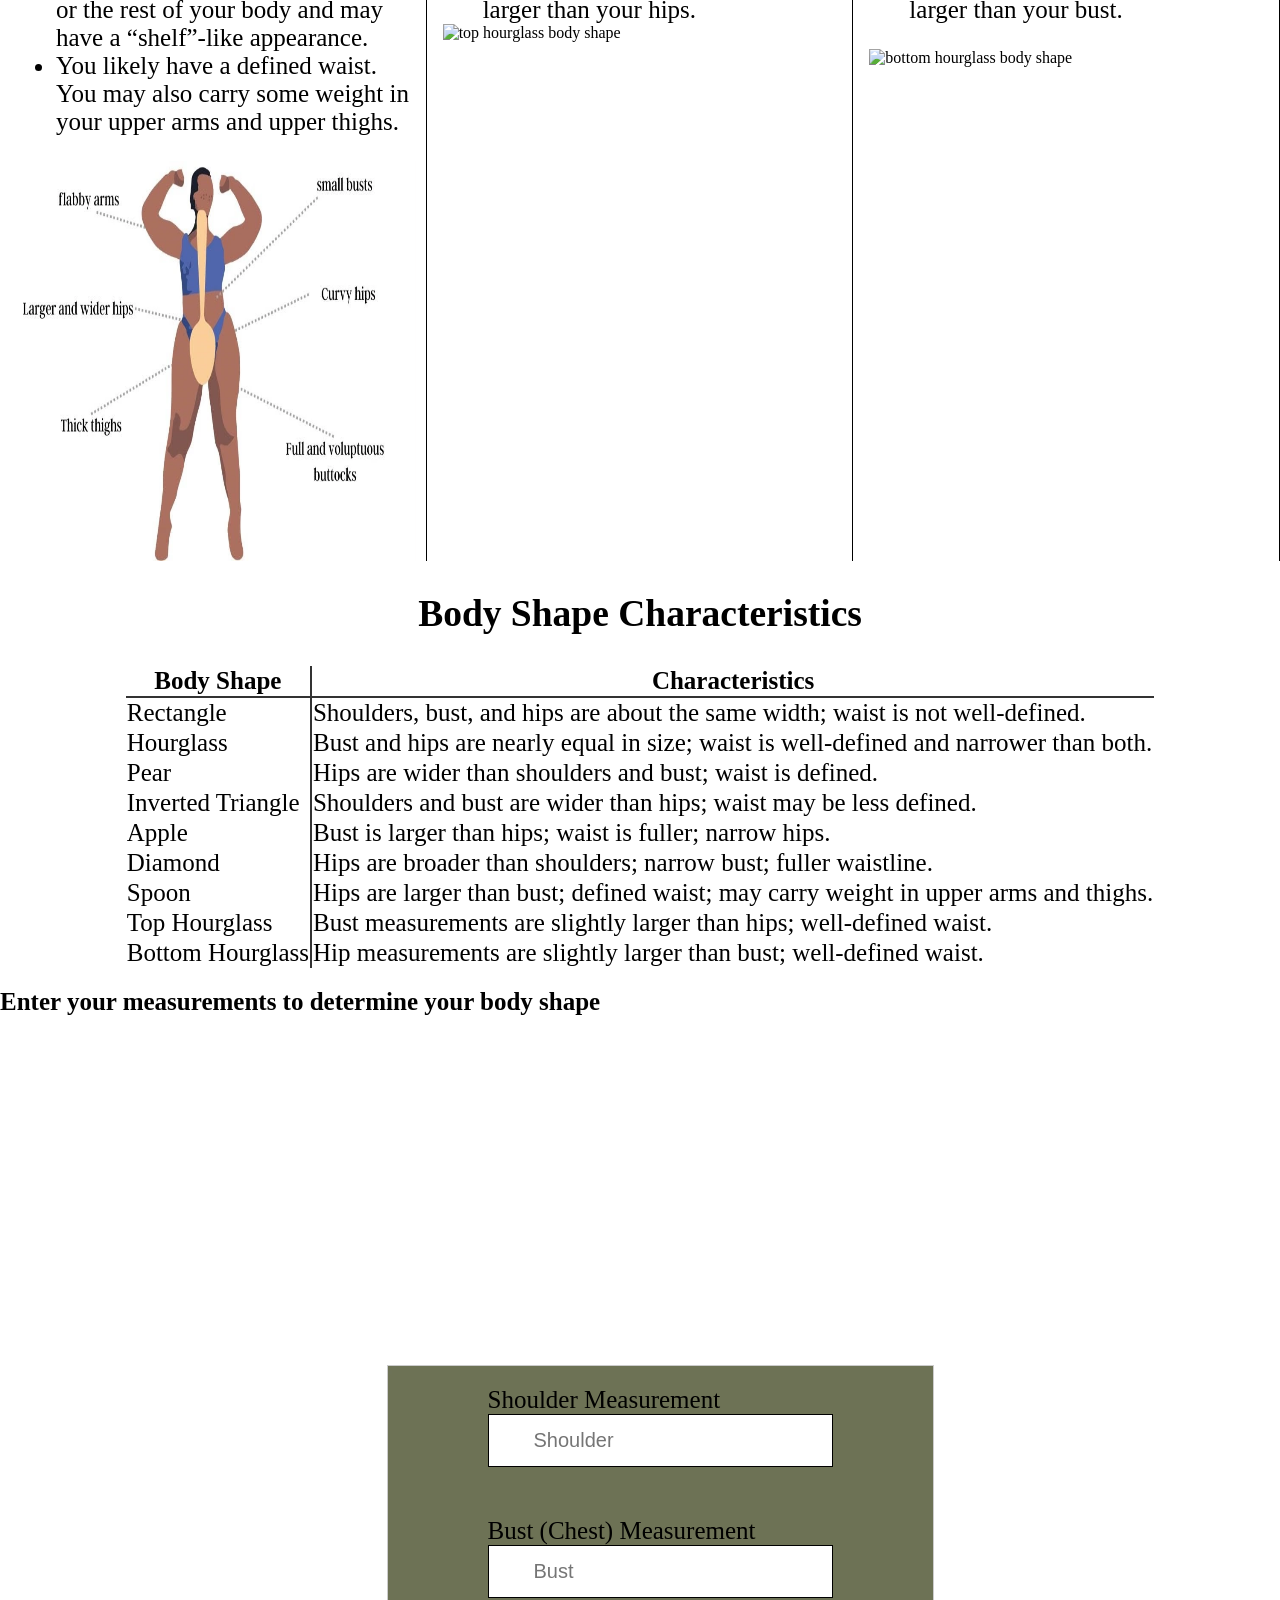
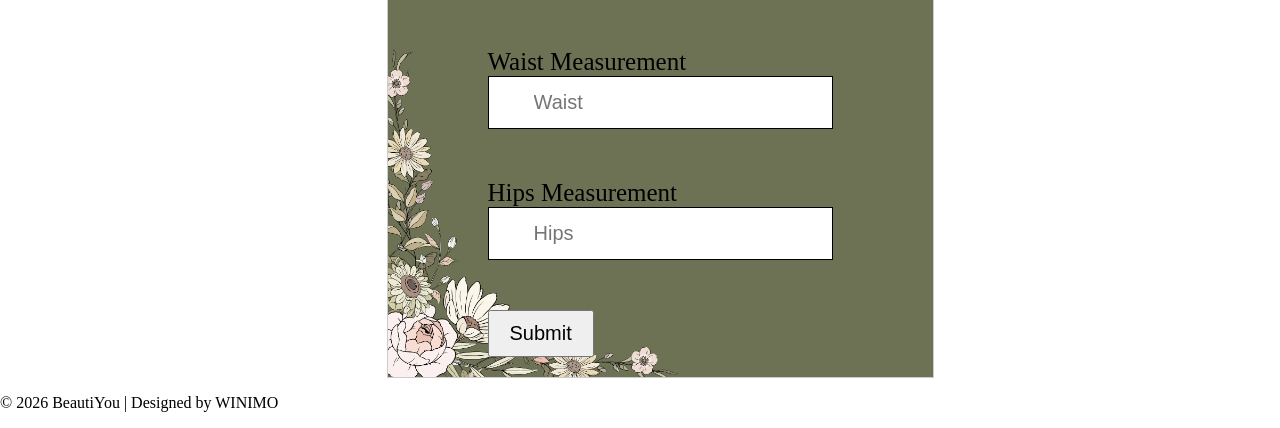
==== commit c68c928a: "Revert "Removed some body types" This reverts commit 5dd53bc52a5084f096309476251ebd0194b9e6af." ====
--- a/body.html
+++ b/body.html
@@ -85,6 +85,38 @@
                 </ul>
                 <img src="fImages/O body shape.webp" alt="O body shape" type="image/webp">
             </div>
+            <div class = "diamondbody">
+            <h3>Diamond</h3>
+                <ul class="diamondbodyp">
+                <li>This is when you have broader hips than shoulders, a narrow bust, and a fuller waistline.</li>
+                </ul>
+                <img src="fImages/Diamond body shape.webp" alt="diamond body shape" type="image/webp">
+            </div>
+            </div>
+            <div class="bodyshape">
+            <div class = "spoonbody">
+            <h3>Spoon</h3>
+                <ul class="spoonbodyp">
+                <li>It is pretty similar to the triangle or “pear” shape.</li>
+                <li>Your hips are larger than your bust or the rest of your body and may have a “shelf”-like appearance.</li>
+                <li>You likely have a defined waist. You may also carry some weight in your upper arms and upper thighs.</li>
+                </ul>
+                <img src="fImages/Spoon body shape.webp" alt="spoon body shape" type="image/webp">
+            </div>
+            <div class ="tophourglass">
+            <h3>Top Hourglass</h3>
+                <ul class="tophourglassbodyp">
+                <li>As a top hourglass, you have the general hourglass shape, but your bust measurements are slightly larger than your hips.</li>
+                </ul>
+                <img src="fImages/Top hourglass.webp" alt="top hourglass body shape" type="image/webp">
+            </div>
+            <div class = "bottomhourglass">
+            <h3>Bottom Hourglass</h3>
+                <ul class="bottomhourglassbodyp">
+                <li>As a bottom hourglass, you have the general hourglass shape, but your hip measurements are slightly larger than your bust.</li>
+                </ul>
+                <img src="fImages/Bottom hourglass.webp" alt="bottom hourglass body shape" type="image/webp">
+            </div>
             </div>
         </section>
         <section class="bodyt">
@@ -117,6 +149,22 @@
                     <td>Apple</td>
                     <td>Bust is larger than hips; waist is fuller; narrow hips.</td>
                 </tr>
+                <tr>
+                    <td>Diamond</td>
+                    <td>Hips are broader than shoulders; narrow bust; fuller waistline.</td>
+                </tr>
+                <tr>
+                    <td>Spoon</td>
+                    <td>Hips are larger than bust; defined waist; may carry weight in upper arms and thighs.</td>
+                </tr>
+                <tr>
+                    <td>Top Hourglass</td>
+                    <td>Bust measurements are slightly larger than hips; well-defined waist.</td>
+                </tr>
+                <tr>
+                    <td>Bottom Hourglass</td>
+                    <td>Hip measurements are slightly larger than bust; well-defined waist.</td>
+                </tr>
             </tbody>
             </table>
         </section>
